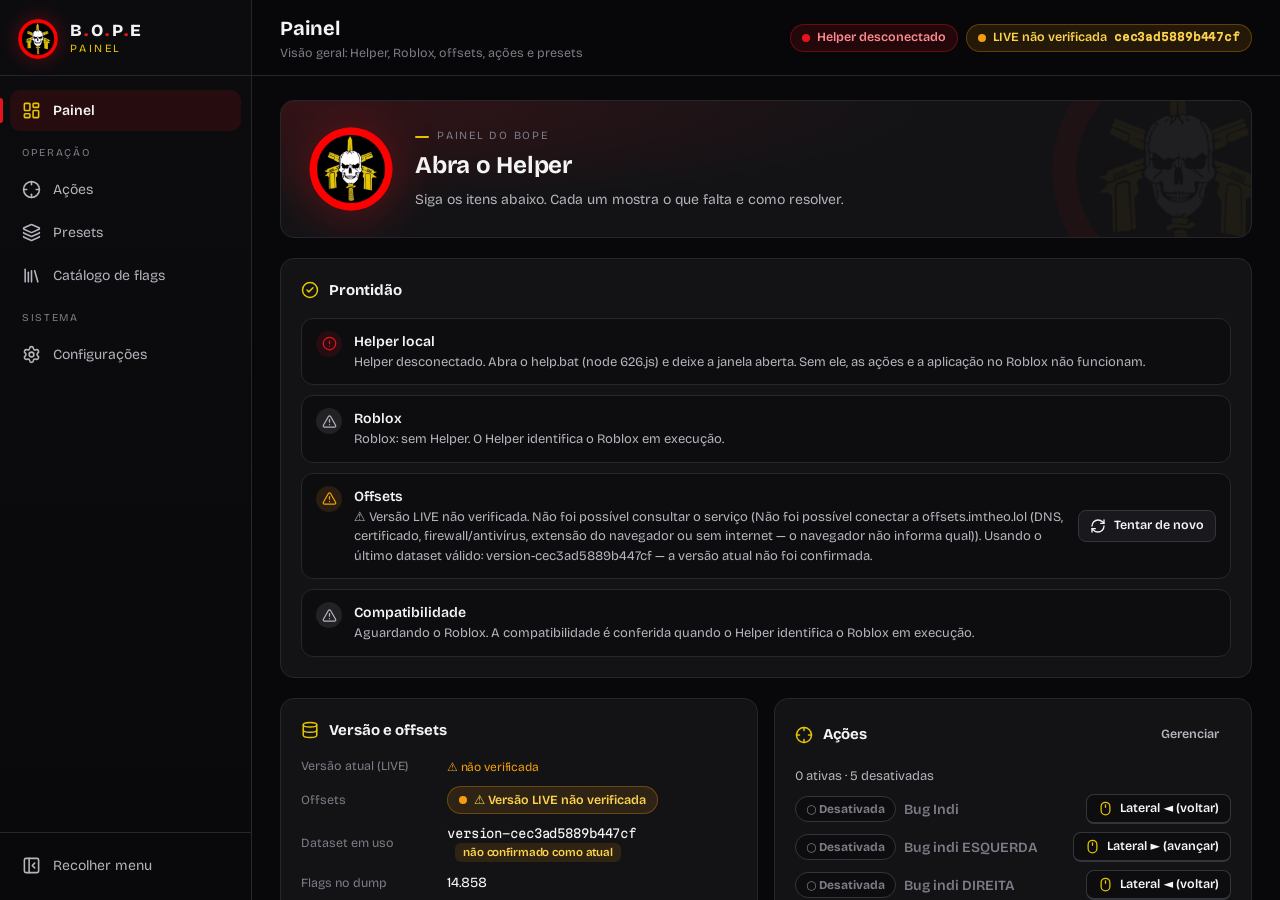
==== index.html @ 5c605b6e "Add files via upload" ====
<!doctype html>
<html lang="pt-BR">
  <head>
    <meta charset="UTF-8" />
    <meta name="viewport" content="width=device-width, initial-scale=1, viewport-fit=cover" />
    <meta name="color-scheme" content="dark" />
    <meta name="theme-color" content="#08080a" />
    <meta name="description" content="Painel do BOPE — ações, presets de flags e offsets sempre na versão atual do Roblox." />
    <meta property="og:type" content="website" />
    <meta property="og:title" content="Painel do BOPE" />
    <meta property="og:description" content="Ações, presets de flags e offsets sempre atualizados." />
    <meta property="og:image" content="./bope-256.png" />
    <link rel="icon" type="image/png" sizes="32x32" href="./bope-32.png" />
    <link rel="icon" type="image/png" sizes="64x64" href="./bope-64.png" />
    <link rel="apple-touch-icon" href="./bope-180.png" />
    <title>Painel do BOPE</title>
    <style>html,body{background:#08080a;margin:0}</style>
    <script type="module" crossorigin src="./assets/index-i91mgo12.js"></script>
    <link rel="stylesheet" crossorigin href="./assets/index-D8W3DH9n.css">
  </head>
  <body>
    <div id="root"></div>
    <noscript>O Painel do BOPE precisa de JavaScript ativado.</noscript>
  </body>
</html>
---- assets/index-D8W3DH9n.css ----
@font-face{font-family:Bricolage;src:url(./bricolage-latin-DLoelf7F.woff2) format("woff2");font-weight:200 800;font-display:swap;unicode-range:U+0000-00FF,U+0131,U+0152-0153,U+02BB-02BC,U+02C6,U+02DA,U+02DC,U+2000-206F,U+2074,U+20AC,U+2122,U+2191,U+2193,U+2212,U+2215,U+FEFF,U+FFFD}@font-face{font-family:Bricolage;src:url(./bricolage-latin-ext-CcLUaPy7.woff2) format("woff2");font-weight:200 800;font-display:swap;unicode-range:U+0100-02AF,U+0304,U+0308,U+0329,U+1E00-1E9F,U+1EF2-1EFF,U+2020,U+20A0-20AB,U+20AD-20C0,U+2113,U+2C60-2C7F,U+A720-A7FF}@font-face{font-family:Martian Mono;src:url(./martian-400-DZsjfPjH.woff2) format("woff2");font-weight:400;font-display:swap}@font-face{font-family:Martian Mono;src:url(./martian-500-BWC8e-kx.woff2) format("woff2");font-weight:500;font-display:swap}:root{color-scheme:dark;--bg: #08080a;--bg-2: #0d0d10;--surface: #131316;--surface-2: #19191d;--surface-3: #212126;--border: #26262c;--border-strong: #34343b;--text: #f4f4f5;--text-2: #b4b4bc;--text-3: #7c7c86;--red: #e5141b;--red-hover: #f42a30;--red-soft: rgba(229, 20, 27, .12);--red-line: rgba(229, 20, 27, .38);--gold: #e5c400;--gold-soft: rgba(229, 196, 0, .12);--green: #22c55e;--green-soft: rgba(34, 197, 94, .12);--amber: #f59e0b;--amber-soft: rgba(245, 158, 11, .12);--blue: #60a5fa;--radius: 14px;--radius-sm: 9px;--shadow: 0 10px 30px rgba(0, 0, 0, .45);--font: "Bricolage", ui-sans-serif, system-ui, "Segoe UI", Roboto, sans-serif;--mono: "Martian Mono", ui-monospace, "Cascadia Mono", Consolas, monospace;--sidebar: 252px;--sidebar-collapsed: 76px}*{box-sizing:border-box}html,body,#root{height:100%}body{margin:0;background:var(--bg);color:var(--text);font:14px/1.5 var(--font);-webkit-font-smoothing:antialiased;overflow:hidden}button,input,select,textarea{font:inherit;color:inherit}a{color:inherit}:focus-visible{outline:2px solid var(--gold);outline-offset:2px}::selection{background:var(--red-line)}::-webkit-scrollbar{width:10px;height:10px}::-webkit-scrollbar-thumb{background:var(--surface-3);border-radius:10px;border:2px solid var(--bg)}.mono{font-family:var(--mono);font-size:.86em;letter-spacing:-.01em}.muted{color:var(--text-2)}.faint{color:var(--text-3)}.nowrap{white-space:nowrap}.truncate{overflow:hidden;text-overflow:ellipsis;white-space:nowrap;min-width:0}.sr-only{position:absolute;width:1px;height:1px;overflow:hidden;clip:rect(0 0 0 0)}.app{display:grid;grid-template-columns:var(--sidebar) 1fr;height:100%;transition:grid-template-columns .18s ease}.app.collapsed{grid-template-columns:var(--sidebar-collapsed) 1fr}.main{display:flex;flex-direction:column;min-width:0;min-height:0}.content{flex:1;overflow:auto;padding:24px 28px 48px}.page{max-width:1180px;margin:0 auto;display:grid;gap:20px}.sidebar{background:linear-gradient(180deg,#0c0c0f,#09090b);border-right:1px solid var(--border);display:flex;flex-direction:column;min-height:0;overflow:hidden}.brand{display:flex;align-items:center;gap:12px;padding:18px 18px 16px;border-bottom:1px solid var(--border);min-height:76px}.brand-mark{width:40px;height:40px;flex:none;filter:drop-shadow(0 0 10px rgba(229,20,27,.35))}.brand-text{min-width:0;line-height:1.1}.brand-title{font-weight:800;letter-spacing:.14em;font-size:17px}.brand-title span{color:var(--red)}.brand-sub{font-size:11px;letter-spacing:.22em;text-transform:uppercase;color:var(--gold);margin-top:3px}.nav{display:grid;gap:2px;padding:14px 10px;overflow-y:auto}.nav-label{font-size:10.5px;text-transform:uppercase;letter-spacing:.16em;color:var(--text-3);padding:12px 12px 6px}.nav-item{position:relative;display:flex;align-items:center;gap:12px;padding:10px 12px;border-radius:10px;color:var(--text-2);text-decoration:none;border:0;background:none;cursor:pointer;text-align:left;width:100%}.nav-item svg{flex:none;width:19px;height:19px}.nav-item:hover{background:var(--surface-2);color:var(--text)}.nav-item.active{background:var(--red-soft);color:var(--text);font-weight:600}.nav-item.active:before{content:"";position:absolute;left:-10px;top:8px;bottom:8px;width:3px;border-radius:0 3px 3px 0;background:var(--red)}.nav-item.active svg{color:var(--gold)}.nav-badge{margin-left:auto;font-size:11px;font-weight:700;padding:1px 7px;border-radius:99px;background:var(--amber-soft);color:var(--amber)}.sidebar-foot{margin-top:auto;padding:12px 10px 14px;border-top:1px solid var(--border);display:grid;gap:6px}.collapsed .brand{justify-content:center;padding-inline:0}.collapsed .brand-text,.collapsed .nav-label,.collapsed .nav-text,.collapsed .nav-badge,.collapsed .foot-text{display:none}.collapsed .nav-item{justify-content:center;padding-inline:0}.collapsed .nav-item[data-badge]:after{content:"";position:absolute;top:8px;right:16px;width:7px;height:7px;border-radius:50%;background:var(--amber)}.topbar{display:flex;align-items:center;gap:16px;padding:0 28px;min-height:76px;border-bottom:1px solid var(--border);background:#08080adb;-webkit-backdrop-filter:blur(8px);backdrop-filter:blur(8px)}.topbar h1{margin:0;font-size:20px;font-weight:700;letter-spacing:-.01em}.topbar .subtitle{font-size:12.5px;color:var(--text-3);margin-top:1px}.topbar-status{margin-left:auto;display:flex;gap:8px;flex-wrap:wrap;justify-content:flex-end}.card{background:var(--surface);border:1px solid var(--border);border-radius:var(--radius);padding:20px;min-width:0}.card-head{display:flex;align-items:center;gap:12px;margin-bottom:16px;min-width:0}.card-title{font-size:15px;font-weight:700;margin:0;display:flex;align-items:center;gap:10px;min-width:0}.card-title svg{color:var(--gold);flex:none}.card-head .spacer{flex:1}.eyebrow{font-size:11px;text-transform:uppercase;letter-spacing:.16em;color:var(--text-3);display:flex;align-items:center;gap:8px}.eyebrow:before{content:"";width:14px;height:2px;background:var(--gold);border-radius:2px}.grid{display:grid;gap:16px}.grid-2{grid-template-columns:repeat(auto-fit,minmax(min(100%,380px),1fr))}.grid-3{grid-template-columns:repeat(auto-fit,minmax(min(100%,280px),1fr))}.row{display:flex;align-items:center;gap:10px;min-width:0}.row.wrap{flex-wrap:wrap}.col{display:grid;gap:6px;min-width:0}.divider{height:1px;background:var(--border);margin:4px 0}.hero{position:relative;overflow:hidden;display:flex;align-items:center;gap:22px;padding:26px 28px;background:radial-gradient(120% 140% at 0% 0%,#e5141b29,#e5141b00 55%),var(--surface)}.hero-mark{width:84px;height:84px;flex:none;filter:drop-shadow(0 6px 24px rgba(229,20,27,.35))}.hero h2{margin:0;font-size:24px;letter-spacing:-.01em}.hero p{margin:4px 0 0;color:var(--text-2)}.hero-watermark{position:absolute;right:-60px;top:-60px;width:260px;opacity:.05;pointer-events:none}.checklist{display:grid;gap:10px;margin-top:18px}.check{display:flex;gap:12px;align-items:flex-start;padding:12px 14px;border-radius:12px;background:var(--bg-2);border:1px solid var(--border)}.check-icon{width:26px;height:26px;border-radius:50%;display:grid;place-items:center;flex:none}.check-icon svg{width:15px;height:15px}.check.ok .check-icon{background:var(--green-soft);color:var(--green)}.check.warn .check-icon{background:var(--amber-soft);color:var(--amber)}.check.err .check-icon{background:var(--red-soft);color:var(--red)}.check.wait .check-icon{background:var(--surface-3);color:var(--text-2)}.check-title{font-weight:600}.check-text{color:var(--text-2);font-size:13px}.check-action{margin-left:auto;align-self:center}.kv{display:grid;grid-template-columns:minmax(130px,auto) 1fr;gap:10px 16px;align-items:center;margin:0}.kv dt{color:var(--text-3);font-size:12.5px}.kv dd{margin:0;min-width:0}.btn{display:inline-flex;align-items:center;justify-content:center;gap:8px;height:38px;padding:0 15px;border-radius:10px;border:1px solid var(--border-strong);background:var(--surface-2);color:var(--text);font-weight:600;font-size:13.5px;cursor:pointer;white-space:nowrap;transition:background .12s,border-color .12s,color .12s}.btn svg{width:16px;height:16px;flex:none}.btn:hover:not(:disabled){background:var(--surface-3);border-color:#44444c}.btn:disabled{opacity:.45;cursor:not-allowed}.btn-primary{background:var(--red);border-color:var(--red);color:#fff;box-shadow:0 4px 16px #e5141b40}.btn-primary:hover:not(:disabled){background:var(--red-hover);border-color:var(--red-hover)}.btn-ghost{background:transparent;border-color:transparent;color:var(--text-2)}.btn-ghost:hover:not(:disabled){background:var(--surface-2);color:var(--text);border-color:transparent}.btn-danger{color:#ff6b6f;border-color:#e5141b66;background:transparent}.btn-danger:hover:not(:disabled){background:var(--red-soft);border-color:var(--red)}.btn-sm{height:32px;padding:0 11px;font-size:12.5px;border-radius:8px}.btn-icon{width:38px;padding:0}.btn-sm.btn-icon{width:32px}.input,.select,.textarea{width:100%;height:38px;padding:0 12px;border-radius:10px;border:1px solid var(--border-strong);background:var(--bg-2);color:var(--text);outline:none;transition:border-color .12s}.textarea{height:auto;min-height:160px;padding:10px 12px;resize:vertical;font-family:var(--mono);font-size:12px}.input:focus,.select:focus,.textarea:focus{border-color:var(--gold)}.input-icon{position:relative}.input-icon svg{position:absolute;left:12px;top:50%;transform:translateY(-50%);width:16px;color:var(--text-3);pointer-events:none}.input-icon .input{padding-left:38px}.field-label{font-size:12.5px;color:var(--text-2);font-weight:600}.switch{position:relative;width:42px;height:24px;flex:none;border-radius:99px;border:1px solid var(--border-strong);background:var(--surface-3);cursor:pointer;transition:background .15s,border-color .15s;padding:0}.switch:after{content:"";position:absolute;top:2px;left:2px;width:18px;height:18px;border-radius:50%;background:#d4d4d8;transition:transform .15s,background .15s}.switch[aria-checked=true]{background:var(--red);border-color:var(--red)}.switch[aria-checked=true]:after{transform:translate(18px);background:#fff}.switch:disabled{opacity:.45;cursor:not-allowed}.seg{display:inline-flex;padding:3px;border-radius:10px;background:var(--bg-2);border:1px solid var(--border);gap:2px}.seg button{border:0;background:none;padding:5px 11px;border-radius:7px;color:var(--text-2);cursor:pointer;font-size:12.5px;font-weight:600}.seg button[aria-pressed=true]{background:var(--surface-3);color:var(--text)}.chip{justify-self:start;display:inline-flex;align-items:center;gap:7px;height:28px;padding:0 11px;border-radius:99px;font-size:12.5px;font-weight:600;border:1px solid var(--border);background:var(--surface);color:var(--text-2);white-space:nowrap;max-width:100%}.chip .dot{width:8px;height:8px;border-radius:50%;background:var(--text-3);flex:none}.chip.ok{color:#86efac;border-color:#22c55e4d;background:var(--green-soft)}.chip.ok .dot{background:var(--green);box-shadow:0 0 0 3px #22c55e2e}.chip.warn{color:#fcd34d;border-color:#f59e0b4d;background:var(--amber-soft)}.chip.warn .dot{background:var(--amber)}.chip.err{color:#ff8a8d;border-color:var(--red-line);background:var(--red-soft)}.chip.err .dot{background:var(--red)}.chip.busy .dot{background:var(--gold);animation:pulse 1.1s ease-in-out infinite}.chip.gold{color:var(--gold);border-color:#e5c4004d;background:var(--gold-soft)}.chip.gold .dot{background:var(--gold)}button.chip{cursor:pointer}button.chip:hover{border-color:var(--border-strong)}.tag{display:inline-flex;align-items:center;gap:5px;padding:1px 8px;border-radius:6px;font-size:11.5px;font-weight:600;background:var(--surface-3);color:var(--text-2);white-space:nowrap}.tag.red{background:var(--red-soft);color:#ff8a8d}.tag.gold{background:var(--gold-soft);color:var(--gold)}.tag.green{background:var(--green-soft);color:#86efac}.tag.amber{background:var(--amber-soft);color:#fcd34d}.keycap{display:inline-flex;align-items:center;gap:7px;height:30px;padding:0 11px;border-radius:8px;border:1px solid var(--border-strong);border-bottom-width:2px;background:var(--bg-2);font-weight:600;font-size:12.5px;white-space:nowrap}.keycap svg{width:15px;height:15px;color:var(--gold)}.keycap.is-empty{color:var(--text-3);border-style:dashed}button.keycap{cursor:pointer}button.keycap:hover{border-color:var(--gold)}.keycap.capturing{border-color:var(--gold);color:var(--gold);animation:pulse 1.1s ease-in-out infinite}.notice{display:flex;gap:12px;align-items:flex-start;padding:12px 14px;border-radius:12px;border:1px solid var(--border);background:var(--bg-2);font-size:13px;color:var(--text-2)}.notice svg{flex:none;width:18px;height:18px;margin-top:1px}.notice strong{color:var(--text)}.notice.ok{border-color:#22c55e4d;background:var(--green-soft)}.notice.ok svg{color:var(--green)}.notice.warn{border-color:#f59e0b4d;background:var(--amber-soft)}.notice.warn svg{color:var(--amber)}.notice.err{border-color:var(--red-line);background:var(--red-soft)}.notice.err svg{color:var(--red)}.notice .notice-action{margin-left:auto;align-self:center}.empty{display:grid;place-items:center;text-align:center;gap:8px;padding:44px 20px;color:var(--text-2)}.empty svg{width:34px;height:34px;color:var(--text-3)}.empty h3{margin:4px 0 0;color:var(--text);font-size:15px}.empty p{margin:0;max-width:420px;font-size:13px}.list{display:grid;border:1px solid var(--border);border-radius:12px;overflow:hidden}.list-row{display:flex;align-items:center;gap:12px;padding:10px 14px;background:var(--surface);border-top:1px solid var(--border);min-width:0}.list-row:first-child{border-top:0}.list-row:hover{background:#16161a}.list-row.invalid{background:linear-gradient(90deg,rgba(229,20,27,.08),transparent 60%)}.action{display:grid;gap:14px;padding:18px;border-radius:var(--radius);border:1px solid var(--border);background:var(--surface);transition:border-color .15s}.action.on{border-color:var(--red-line);box-shadow:inset 3px 0 0 var(--red)}.action-head{display:flex;align-items:center;gap:12px;min-width:0;flex-wrap:wrap}.action-title{display:grid;gap:0;flex:1 1 140px;min-width:0}.action-name{font-size:15.5px;font-weight:700;overflow-wrap:anywhere}.steps{margin:0;padding:0;list-style:none;display:grid;gap:6px}.steps li{display:flex;gap:10px;font-size:12.5px;color:var(--text-2)}.steps li span:first-child{color:var(--text-3);font-family:var(--mono);font-size:11px;min-width:18px;padding-top:1px}.status-pill{display:inline-flex;align-items:center;height:26px;padding:0 10px;border-radius:99px;font-size:12px;font-weight:700;white-space:nowrap;flex:none;border:1px solid var(--border-strong)}.status-pill.on{background:var(--green-soft);color:#86efac;border-color:#22c55e59}.status-pill.off{background:var(--bg-2);color:var(--text-3)}.macro-row{display:grid;gap:10px;padding:14px 16px;border-radius:var(--radius);border:1px solid var(--border);background:var(--surface);transition:border-color .15s}.macro-row.on{border-color:var(--red-line);box-shadow:inset 3px 0 0 var(--red)}.macro-main{display:flex;align-items:center;gap:12px;flex-wrap:wrap;min-width:0}.macro-name{font-size:15px;overflow-wrap:anywhere}.macro-actions{display:flex;flex-wrap:wrap;gap:6px}.cat-group{border:1px solid var(--border);border-radius:var(--radius);background:var(--surface-2, var(--bg-2));overflow:hidden}.cat-group.has-active{border-color:var(--red-line)}.cat-head{display:flex;align-items:center;justify-content:space-between;gap:10px;flex-wrap:wrap;padding:10px 12px;background:var(--surface-3, var(--bg-2));border-bottom:1px solid var(--border)}.cat-toggle{display:flex;align-items:center;gap:8px;min-width:0;flex:1 1 auto;background:none;border:0;cursor:pointer;color:var(--text);padding:4px;border-radius:8px;text-align:left}.cat-toggle:hover{background:var(--surface)}.cat-name{font-weight:700;font-size:14.5px;overflow-wrap:anywhere}.cat-body{padding:10px 12px 12px}.reorder{flex:none}.icon-btn{display:inline-flex;align-items:center;justify-content:center;width:24px;height:20px;border-radius:6px;border:1px solid var(--border);background:var(--bg-2);color:var(--text-2);cursor:pointer}.icon-btn:hover:not(:disabled){border-color:var(--border-strong);color:var(--text)}.icon-btn:disabled{opacity:.35;cursor:default}.move-select select{height:30px;border-radius:8px;border:1px solid var(--border);background:var(--bg-2);color:var(--text);font-size:12.5px;padding:0 8px;max-width:160px}.form-grid{display:grid;grid-template-columns:repeat(auto-fit,minmax(min(100%,230px),1fr));gap:16px 20px;align-items:start}.num-field .input{max-width:160px;font-family:var(--mono);font-size:12.5px}.step-card{display:grid;gap:12px;padding:12px 14px;border-radius:12px;border:1px solid var(--border);background:var(--bg-2)}.step-card.dragging{opacity:.5;border-style:dashed;border-color:var(--gold)}.step-head{display:flex;align-items:center;gap:8px;min-width:0;flex-wrap:wrap}.drag-handle{cursor:grab;color:var(--text-3);display:flex}.step-num{font-family:var(--mono);font-size:11px;color:var(--gold);min-width:18px}.step-fields{display:grid;grid-template-columns:repeat(auto-fill,minmax(150px,1fr));gap:12px 14px;align-items:end}.rec-live{display:flex;align-items:center;gap:16px;padding:16px;border-radius:12px;border:1px solid var(--red-line);background:var(--red-soft)}.rec-dot{width:16px;height:16px;border-radius:50%;background:var(--red);flex:none;animation:pulse 1s ease-in-out infinite;box-shadow:0 0 0 6px #e5141b33}select.select{-webkit-appearance:auto;-moz-appearance:auto;appearance:auto}.overlay{position:fixed;top:0;right:0;bottom:0;left:0;background:#000000a8;display:grid;place-items:center;padding:20px;z-index:50;animation:fade .12s ease}.modal{width:min(560px,100%);max-height:min(86vh,760px);display:flex;flex-direction:column;background:var(--surface);border:1px solid var(--border-strong);border-radius:16px;box-shadow:var(--shadow);animation:pop .14s ease}.modal.wide{width:min(760px,100%)}.modal-head{display:flex;align-items:center;gap:12px;padding:18px 20px;border-bottom:1px solid var(--border)}.modal-head h2{margin:0;font-size:16px}.modal-body{padding:20px;overflow:auto;display:grid;gap:14px}.modal-foot{display:flex;justify-content:flex-end;gap:10px;padding:14px 20px;border-top:1px solid var(--border);flex-wrap:wrap}.big-number{font-size:34px;font-weight:800;line-height:1;color:var(--text)}.toasts{position:fixed;right:20px;bottom:20px;display:grid;gap:8px;z-index:60;width:min(380px,calc(100vw - 40px))}.toast{display:flex;gap:10px;align-items:flex-start;padding:12px 14px;border-radius:12px;background:var(--surface-2);border:1px solid var(--border-strong);box-shadow:var(--shadow);font-size:13px;animation:pop .16s ease}.toast svg{flex:none;width:18px;height:18px;margin-top:1px}.toast.success svg{color:var(--green)}.toast.error{border-color:var(--red-line)}.toast.error svg{color:var(--red)}.toast.info svg{color:var(--gold)}.toast button{margin-left:auto;background:none;border:0;color:var(--text-3);cursor:pointer;padding:0}.split{display:grid;grid-template-columns:290px 1fr;gap:16px;align-items:start}.preset-list{display:grid;gap:2px}.preset-item{display:flex;align-items:center;gap:10px;padding:9px 10px;border-radius:10px;cursor:pointer;border:1px solid transparent;background:none;width:100%;text-align:left;color:var(--text-2)}.preset-item:hover{background:var(--surface-2);color:var(--text)}.preset-item.active{background:var(--red-soft);border-color:var(--red-line);color:var(--text)}.swatch{width:10px;height:10px;border-radius:3px;flex:none}.flag-value{width:150px;flex:none}.flag-value .input{height:32px;font-family:var(--mono);font-size:12px}.suggest{position:absolute;left:0;right:0;top:calc(100% + 4px);z-index:20;background:var(--surface-2);border:1px solid var(--border-strong);border-radius:12px;box-shadow:var(--shadow);padding:4px;max-height:320px;overflow:auto}.suggest button{display:flex;width:100%;align-items:center;gap:10px;padding:8px 10px;border:0;background:none;border-radius:8px;cursor:pointer;text-align:left}.suggest button:hover,.suggest button[aria-selected=true]{background:var(--surface-3)}.boot{height:100%;display:grid;place-items:center;background:radial-gradient(60% 60% at 50% 40%,rgba(229,20,27,.12),transparent 70%),var(--bg)}.boot-inner{display:grid;justify-items:center;gap:18px;text-align:center}.boot-ring{position:relative;width:132px;height:132px;display:grid;place-items:center}.boot-ring:before{content:"";position:absolute;top:-8px;right:-8px;bottom:-8px;left:-8px;border-radius:50%;border:2px solid transparent;border-top-color:var(--red);border-right-color:var(--gold);animation:spin 1.1s linear infinite}.boot-ring img{width:120px;height:120px}.boot-title{font-weight:800;letter-spacing:.3em;font-size:20px}.boot-sub{color:var(--text-3);font-size:12.5px;letter-spacing:.1em}.spinner{width:16px;height:16px;border-radius:50%;border:2px solid var(--border-strong);border-top-color:var(--gold);animation:spin .8s linear infinite;flex:none}@keyframes spin{to{transform:rotate(360deg)}}@keyframes pulse{50%{opacity:.45}}@keyframes fade{0%{opacity:0}}@keyframes pop{0%{opacity:0;transform:translateY(6px) scale(.98)}}@media (max-width: 1100px){.split{grid-template-columns:1fr}}@media (max-width: 900px){.app,.app.collapsed{grid-template-columns:var(--sidebar-collapsed) 1fr}.app .brand{justify-content:center;padding-inline:0}.app .brand-text,.app .nav-label,.app .nav-text,.app .nav-badge,.app .foot-text,.collapse-toggle{display:none}.app .nav-item{justify-content:center;padding-inline:0}}@media (max-width: 640px){.app,.app.collapsed{grid-template-columns:1fr;grid-template-rows:1fr auto}.sidebar{order:2;flex-direction:row;border-right:0;border-top:1px solid var(--border)}.brand,.sidebar-foot{display:none}.nav{display:flex;padding:6px;gap:2px;width:100%;justify-content:space-around;overflow:visible}.nav-item.active:before{display:none}.content{padding:16px 16px 32px}.topbar{padding:12px 16px;min-height:0;flex-wrap:wrap}.hero{flex-direction:column;text-align:center;padding:22px 18px}.kv{grid-template-columns:1fr;gap:2px 0}.kv dd{margin-bottom:8px}.flag-value{width:110px}}@media (prefers-reduced-motion: reduce){*,*:before,*:after{animation-duration:.01ms!important;transition-duration:.01ms!important}}.spin{animation:spin 1s linear infinite}
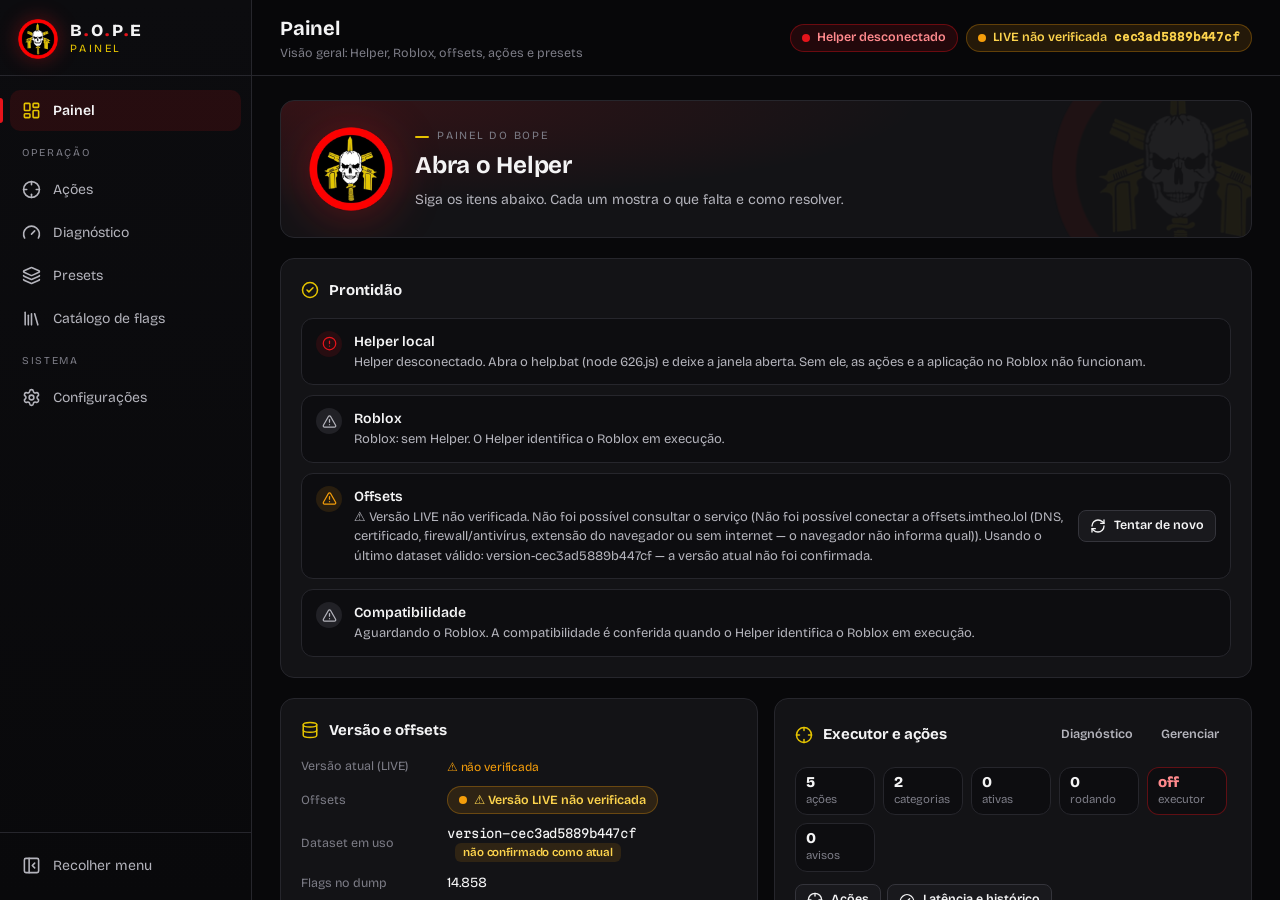
==== commit c6a8e08c: "Add files via upload" ====
--- a/index.html
+++ b/index.html
@@ -15,8 +15,8 @@
     <link rel="apple-touch-icon" href="./bope-180.png" />
     <title>Painel do BOPE</title>
     <style>html,body{background:#08080a;margin:0}</style>
-    <script type="module" crossorigin src="./assets/index-i91mgo12.js"></script>
-    <link rel="stylesheet" crossorigin href="./assets/index-D8W3DH9n.css">
+    <script type="module" crossorigin src="./assets/index-DPYNc3_G.js"></script>
+    <link rel="stylesheet" crossorigin href="./assets/index-Beu9KyBf.css">
   </head>
   <body>
     <div id="root"></div>
--- a/assets/index-Beu9KyBf.css
+++ b/assets/index-Beu9KyBf.css
@@ -0,0 +1 @@
+@font-face{font-family:Bricolage;src:url(./bricolage-latin-DLoelf7F.woff2) format("woff2");font-weight:200 800;font-display:swap;unicode-range:U+0000-00FF,U+0131,U+0152-0153,U+02BB-02BC,U+02C6,U+02DA,U+02DC,U+2000-206F,U+2074,U+20AC,U+2122,U+2191,U+2193,U+2212,U+2215,U+FEFF,U+FFFD}@font-face{font-family:Bricolage;src:url(./bricolage-latin-ext-CcLUaPy7.woff2) format("woff2");font-weight:200 800;font-display:swap;unicode-range:U+0100-02AF,U+0304,U+0308,U+0329,U+1E00-1E9F,U+1EF2-1EFF,U+2020,U+20A0-20AB,U+20AD-20C0,U+2113,U+2C60-2C7F,U+A720-A7FF}@font-face{font-family:Martian Mono;src:url(./martian-400-DZsjfPjH.woff2) format("woff2");font-weight:400;font-display:swap}@font-face{font-family:Martian Mono;src:url(./martian-500-BWC8e-kx.woff2) format("woff2");font-weight:500;font-display:swap}:root{color-scheme:dark;--bg: #08080a;--bg-2: #0d0d10;--surface: #131316;--surface-2: #19191d;--surface-3: #212126;--border: #26262c;--border-strong: #34343b;--text: #f4f4f5;--text-2: #b4b4bc;--text-3: #7c7c86;--red: #e5141b;--red-hover: #f42a30;--red-soft: rgba(229, 20, 27, .12);--red-line: rgba(229, 20, 27, .38);--gold: #e5c400;--gold-soft: rgba(229, 196, 0, .12);--green: #22c55e;--green-soft: rgba(34, 197, 94, .12);--amber: #f59e0b;--amber-soft: rgba(245, 158, 11, .12);--blue: #60a5fa;--radius: 14px;--radius-sm: 9px;--shadow: 0 10px 30px rgba(0, 0, 0, .45);--font: "Bricolage", ui-sans-serif, system-ui, "Segoe UI", Roboto, sans-serif;--mono: "Martian Mono", ui-monospace, "Cascadia Mono", Consolas, monospace;--sidebar: 252px;--sidebar-collapsed: 76px}*{box-sizing:border-box}html,body,#root{height:100%}body{margin:0;background:var(--bg);color:var(--text);font:14px/1.5 var(--font);-webkit-font-smoothing:antialiased;overflow:hidden}button,input,select,textarea{font:inherit;color:inherit}a{color:inherit}:focus-visible{outline:2px solid var(--gold);outline-offset:2px}::selection{background:var(--red-line)}::-webkit-scrollbar{width:10px;height:10px}::-webkit-scrollbar-thumb{background:var(--surface-3);border-radius:10px;border:2px solid var(--bg)}.mono{font-family:var(--mono);font-size:.86em;letter-spacing:-.01em}.muted{color:var(--text-2)}.faint{color:var(--text-3)}.nowrap{white-space:nowrap}.truncate{overflow:hidden;text-overflow:ellipsis;white-space:nowrap;min-width:0}.sr-only{position:absolute;width:1px;height:1px;overflow:hidden;clip:rect(0 0 0 0)}.app{display:grid;grid-template-columns:var(--sidebar) 1fr;height:100%;transition:grid-template-columns .18s ease}.app.collapsed{grid-template-columns:var(--sidebar-collapsed) 1fr}.main{display:flex;flex-direction:column;min-width:0;min-height:0}.content{flex:1;overflow:auto;padding:24px 28px 48px}.page{max-width:1180px;margin:0 auto;display:grid;gap:20px}.sidebar{background:linear-gradient(180deg,#0c0c0f,#09090b);border-right:1px solid var(--border);display:flex;flex-direction:column;min-height:0;overflow:hidden}.brand{display:flex;align-items:center;gap:12px;padding:18px 18px 16px;border-bottom:1px solid var(--border);min-height:76px}.brand-mark{width:40px;height:40px;flex:none;filter:drop-shadow(0 0 10px rgba(229,20,27,.35))}.brand-text{min-width:0;line-height:1.1}.brand-title{font-weight:800;letter-spacing:.14em;font-size:17px}.brand-title span{color:var(--red)}.brand-sub{font-size:11px;letter-spacing:.22em;text-transform:uppercase;color:var(--gold);margin-top:3px}.nav{display:grid;gap:2px;padding:14px 10px;overflow-y:auto}.nav-label{font-size:10.5px;text-transform:uppercase;letter-spacing:.16em;color:var(--text-3);padding:12px 12px 6px}.nav-item{position:relative;display:flex;align-items:center;gap:12px;padding:10px 12px;border-radius:10px;color:var(--text-2);text-decoration:none;border:0;background:none;cursor:pointer;text-align:left;width:100%}.nav-item svg{flex:none;width:19px;height:19px}.nav-item:hover{background:var(--surface-2);color:var(--text)}.nav-item.active{background:var(--red-soft);color:var(--text);font-weight:600}.nav-item.active:before{content:"";position:absolute;left:-10px;top:8px;bottom:8px;width:3px;border-radius:0 3px 3px 0;background:var(--red)}.nav-item.active svg{color:var(--gold)}.nav-badge{margin-left:auto;font-size:11px;font-weight:700;padding:1px 7px;border-radius:99px;background:var(--amber-soft);color:var(--amber)}.sidebar-foot{margin-top:auto;padding:12px 10px 14px;border-top:1px solid var(--border);display:grid;gap:6px}.collapsed .brand{justify-content:center;padding-inline:0}.collapsed .brand-text,.collapsed .nav-label,.collapsed .nav-text,.collapsed .nav-badge,.collapsed .foot-text{display:none}.collapsed .nav-item{justify-content:center;padding-inline:0}.collapsed .nav-item[data-badge]:after{content:"";position:absolute;top:8px;right:16px;width:7px;height:7px;border-radius:50%;background:var(--amber)}.topbar{display:flex;align-items:center;gap:16px;padding:0 28px;min-height:76px;border-bottom:1px solid var(--border);background:#08080adb;-webkit-backdrop-filter:blur(8px);backdrop-filter:blur(8px)}.topbar h1{margin:0;font-size:20px;font-weight:700;letter-spacing:-.01em}.topbar .subtitle{font-size:12.5px;color:var(--text-3);margin-top:1px}.topbar-status{margin-left:auto;display:flex;gap:8px;flex-wrap:wrap;justify-content:flex-end}.card{background:var(--surface);border:1px solid var(--border);border-radius:var(--radius);padding:20px;min-width:0}.card-head{display:flex;align-items:center;gap:12px;margin-bottom:16px;min-width:0}.card-title{font-size:15px;font-weight:700;margin:0;display:flex;align-items:center;gap:10px;min-width:0}.card-title svg{color:var(--gold);flex:none}.card-head .spacer{flex:1}.eyebrow{font-size:11px;text-transform:uppercase;letter-spacing:.16em;color:var(--text-3);display:flex;align-items:center;gap:8px}.eyebrow:before{content:"";width:14px;height:2px;background:var(--gold);border-radius:2px}.grid{display:grid;gap:16px}.grid-2{grid-template-columns:repeat(auto-fit,minmax(min(100%,380px),1fr))}.grid-3{grid-template-columns:repeat(auto-fit,minmax(min(100%,280px),1fr))}.row{display:flex;align-items:center;gap:10px;min-width:0}.row.wrap{flex-wrap:wrap}.col{display:grid;gap:6px;min-width:0}.divider{height:1px;background:var(--border);margin:4px 0}.hero{position:relative;overflow:hidden;display:flex;align-items:center;gap:22px;padding:26px 28px;background:radial-gradient(120% 140% at 0% 0%,#e5141b29,#e5141b00 55%),var(--surface)}.hero-mark{width:84px;height:84px;flex:none;filter:drop-shadow(0 6px 24px rgba(229,20,27,.35))}.hero h2{margin:0;font-size:24px;letter-spacing:-.01em}.hero p{margin:4px 0 0;color:var(--text-2)}.hero-watermark{position:absolute;right:-60px;top:-60px;width:260px;opacity:.05;pointer-events:none}.checklist{display:grid;gap:10px;margin-top:18px}.check{display:flex;gap:12px;align-items:flex-start;padding:12px 14px;border-radius:12px;background:var(--bg-2);border:1px solid var(--border)}.check-icon{width:26px;height:26px;border-radius:50%;display:grid;place-items:center;flex:none}.check-icon svg{width:15px;height:15px}.check.ok .check-icon{background:var(--green-soft);color:var(--green)}.check.warn .check-icon{background:var(--amber-soft);color:var(--amber)}.check.err .check-icon{background:var(--red-soft);color:var(--red)}.check.wait .check-icon{background:var(--surface-3);color:var(--text-2)}.check-title{font-weight:600}.check-text{color:var(--text-2);font-size:13px}.check-action{margin-left:auto;align-self:center}.kv{display:grid;grid-template-columns:minmax(130px,auto) 1fr;gap:10px 16px;align-items:center;margin:0}.kv dt{color:var(--text-3);font-size:12.5px}.kv dd{margin:0;min-width:0}.btn{display:inline-flex;align-items:center;justify-content:center;gap:8px;height:38px;padding:0 15px;border-radius:10px;border:1px solid var(--border-strong);background:var(--surface-2);color:var(--text);font-weight:600;font-size:13.5px;cursor:pointer;white-space:nowrap;transition:background .12s,border-color .12s,color .12s}.btn svg{width:16px;height:16px;flex:none}.btn:hover:not(:disabled){background:var(--surface-3);border-color:#44444c}.btn:disabled{opacity:.45;cursor:not-allowed}.btn-primary{background:var(--red);border-color:var(--red);color:#fff;box-shadow:0 4px 16px #e5141b40}.btn-primary:hover:not(:disabled){background:var(--red-hover);border-color:var(--red-hover)}.btn-ghost{background:transparent;border-color:transparent;color:var(--text-2)}.btn-ghost:hover:not(:disabled){background:var(--surface-2);color:var(--text);border-color:transparent}.btn-danger{color:#ff6b6f;border-color:#e5141b66;background:transparent}.btn-danger:hover:not(:disabled){background:var(--red-soft);border-color:var(--red)}.btn-sm{height:32px;padding:0 11px;font-size:12.5px;border-radius:8px}.btn-icon{width:38px;padding:0}.btn-sm.btn-icon{width:32px}.input,.select,.textarea{width:100%;height:38px;padding:0 12px;border-radius:10px;border:1px solid var(--border-strong);background:var(--bg-2);color:var(--text);outline:none;transition:border-color .12s}.textarea{height:auto;min-height:160px;padding:10px 12px;resize:vertical;font-family:var(--mono);font-size:12px}.input:focus,.select:focus,.textarea:focus{border-color:var(--gold)}.input-icon{position:relative}.input-icon svg{position:absolute;left:12px;top:50%;transform:translateY(-50%);width:16px;color:var(--text-3);pointer-events:none}.input-icon .input{padding-left:38px}.field-label{font-size:12.5px;color:var(--text-2);font-weight:600}.switch{position:relative;width:42px;height:24px;flex:none;border-radius:99px;border:1px solid var(--border-strong);background:var(--surface-3);cursor:pointer;transition:background .15s,border-color .15s;padding:0}.switch:after{content:"";position:absolute;top:2px;left:2px;width:18px;height:18px;border-radius:50%;background:#d4d4d8;transition:transform .15s,background .15s}.switch[aria-checked=true]{background:var(--red);border-color:var(--red)}.switch[aria-checked=true]:after{transform:translate(18px);background:#fff}.switch:disabled{opacity:.45;cursor:not-allowed}.seg{display:inline-flex;padding:3px;border-radius:10px;background:var(--bg-2);border:1px solid var(--border);gap:2px}.seg button{border:0;background:none;padding:5px 11px;border-radius:7px;color:var(--text-2);cursor:pointer;font-size:12.5px;font-weight:600}.seg button[aria-pressed=true]{background:var(--surface-3);color:var(--text)}.chip{justify-self:start;display:inline-flex;align-items:center;gap:7px;height:28px;padding:0 11px;border-radius:99px;font-size:12.5px;font-weight:600;border:1px solid var(--border);background:var(--surface);color:var(--text-2);white-space:nowrap;max-width:100%}.chip .dot{width:8px;height:8px;border-radius:50%;background:var(--text-3);flex:none}.chip.ok{color:#86efac;border-color:#22c55e4d;background:var(--green-soft)}.chip.ok .dot{background:var(--green);box-shadow:0 0 0 3px #22c55e2e}.chip.warn{color:#fcd34d;border-color:#f59e0b4d;background:var(--amber-soft)}.chip.warn .dot{background:var(--amber)}.chip.err{color:#ff8a8d;border-color:var(--red-line);background:var(--red-soft)}.chip.err .dot{background:var(--red)}.chip.busy .dot{background:var(--gold);animation:pulse 1.1s ease-in-out infinite}.chip.gold{color:var(--gold);border-color:#e5c4004d;background:var(--gold-soft)}.chip.gold .dot{background:var(--gold)}button.chip{cursor:pointer}button.chip:hover{border-color:var(--border-strong)}.tag{display:inline-flex;align-items:center;gap:5px;padding:1px 8px;border-radius:6px;font-size:11.5px;font-weight:600;background:var(--surface-3);color:var(--text-2);white-space:nowrap}.tag.red{background:var(--red-soft);color:#ff8a8d}.tag.gold{background:var(--gold-soft);color:var(--gold)}.tag.green{background:var(--green-soft);color:#86efac}.tag.amber{background:var(--amber-soft);color:#fcd34d}.keycap{display:inline-flex;align-items:center;gap:7px;height:30px;padding:0 11px;border-radius:8px;border:1px solid var(--border-strong);border-bottom-width:2px;background:var(--bg-2);font-weight:600;font-size:12.5px;white-space:nowrap}.keycap svg{width:15px;height:15px;color:var(--gold)}.keycap.is-empty{color:var(--text-3);border-style:dashed}button.keycap{cursor:pointer}button.keycap:hover{border-color:var(--gold)}.keycap.capturing{border-color:var(--gold);color:var(--gold);animation:pulse 1.1s ease-in-out infinite}.notice{display:flex;gap:12px;align-items:flex-start;padding:12px 14px;border-radius:12px;border:1px solid var(--border);background:var(--bg-2);font-size:13px;color:var(--text-2)}.notice svg{flex:none;width:18px;height:18px;margin-top:1px}.notice strong{color:var(--text)}.notice.ok{border-color:#22c55e4d;background:var(--green-soft)}.notice.ok svg{color:var(--green)}.notice.warn{border-color:#f59e0b4d;background:var(--amber-soft)}.notice.warn svg{color:var(--amber)}.notice.err{border-color:var(--red-line);background:var(--red-soft)}.notice.err svg{color:var(--red)}.notice .notice-action{margin-left:auto;align-self:center}.empty{display:grid;place-items:center;text-align:center;gap:8px;padding:44px 20px;color:var(--text-2)}.empty svg{width:34px;height:34px;color:var(--text-3)}.empty h3{margin:4px 0 0;color:var(--text);font-size:15px}.empty p{margin:0;max-width:420px;font-size:13px}.list{display:grid;border:1px solid var(--border);border-radius:12px;overflow:hidden}.list-row{display:flex;align-items:center;gap:12px;padding:10px 14px;background:var(--surface);border-top:1px solid var(--border);min-width:0}.list-row:first-child{border-top:0}.list-row:hover{background:#16161a}.list-row.invalid{background:linear-gradient(90deg,rgba(229,20,27,.08),transparent 60%)}.action{display:grid;gap:14px;padding:18px;border-radius:var(--radius);border:1px solid var(--border);background:var(--surface);transition:border-color .15s}.action.on{border-color:var(--red-line);box-shadow:inset 3px 0 0 var(--red)}.action-head{display:flex;align-items:center;gap:12px;min-width:0;flex-wrap:wrap}.action-title{display:grid;gap:0;flex:1 1 140px;min-width:0}.action-name{font-size:15.5px;font-weight:700;overflow-wrap:anywhere}.steps{margin:0;padding:0;list-style:none;display:grid;gap:6px}.steps li{display:flex;gap:10px;font-size:12.5px;color:var(--text-2)}.steps li span:first-child{color:var(--text-3);font-family:var(--mono);font-size:11px;min-width:18px;padding-top:1px}.status-pill{display:inline-flex;align-items:center;height:26px;padding:0 10px;border-radius:99px;font-size:12px;font-weight:700;white-space:nowrap;flex:none;border:1px solid var(--border-strong)}.status-pill.on{background:var(--green-soft);color:#86efac;border-color:#22c55e59}.status-pill.off{background:var(--bg-2);color:var(--text-3)}.macro-row{display:grid;gap:10px;padding:14px 16px;border-radius:var(--radius);border:1px solid var(--border);background:var(--surface);transition:border-color .15s}.macro-row.on{border-color:var(--red-line);box-shadow:inset 3px 0 0 var(--red)}.macro-main{display:flex;align-items:center;gap:12px;flex-wrap:wrap;min-width:0}.macro-name{font-size:15px;overflow-wrap:anywhere}.macro-actions{display:flex;flex-wrap:wrap;gap:6px}.cat-group{border:1px solid var(--border);border-radius:var(--radius);background:var(--surface-2, var(--bg-2));overflow:hidden}.cat-group.has-active{border-color:var(--red-line)}.cat-head{display:flex;align-items:center;justify-content:space-between;gap:10px;flex-wrap:wrap;padding:10px 12px;background:var(--surface-3, var(--bg-2));border-bottom:1px solid var(--border)}.cat-toggle{display:flex;align-items:center;gap:8px;min-width:0;flex:1 1 auto;background:none;border:0;cursor:pointer;color:var(--text);padding:4px;border-radius:8px;text-align:left}.cat-toggle:hover{background:var(--surface)}.cat-name{font-weight:700;font-size:14.5px;overflow-wrap:anywhere}.cat-body{padding:10px 12px 12px}.reorder{flex:none}.icon-btn{display:inline-flex;align-items:center;justify-content:center;width:24px;height:20px;border-radius:6px;border:1px solid var(--border);background:var(--bg-2);color:var(--text-2);cursor:pointer}.icon-btn:hover:not(:disabled){border-color:var(--border-strong);color:var(--text)}.icon-btn:disabled{opacity:.35;cursor:default}.move-select select{height:30px;border-radius:8px;border:1px solid var(--border);background:var(--bg-2);color:var(--text);font-size:12.5px;padding:0 8px;max-width:160px}.form-grid{display:grid;grid-template-columns:repeat(auto-fit,minmax(min(100%,230px),1fr));gap:16px 20px;align-items:start}.num-field .input{max-width:160px;font-family:var(--mono);font-size:12.5px}.step-card{display:grid;gap:12px;padding:12px 14px;border-radius:12px;border:1px solid var(--border);background:var(--bg-2)}.step-card.dragging{opacity:.5;border-style:dashed;border-color:var(--gold)}.step-head{display:flex;align-items:center;gap:8px;min-width:0;flex-wrap:wrap}.drag-handle{cursor:grab;color:var(--text-3);display:flex}.step-num{font-family:var(--mono);font-size:11px;color:var(--gold);min-width:18px}.step-fields{display:grid;grid-template-columns:repeat(auto-fill,minmax(150px,1fr));gap:12px 14px;align-items:end}.rec-live{display:flex;align-items:center;gap:16px;padding:16px;border-radius:12px;border:1px solid var(--red-line);background:var(--red-soft)}.rec-dot{width:16px;height:16px;border-radius:50%;background:var(--red);flex:none;animation:pulse 1s ease-in-out infinite;box-shadow:0 0 0 6px #e5141b33}select.select{-webkit-appearance:auto;-moz-appearance:auto;appearance:auto}.stat-tiles{display:flex;flex-wrap:wrap;gap:8px}.stat{display:grid;gap:0;min-width:92px;padding:8px 12px;border-radius:12px;border:1px solid var(--border);background:var(--bg-2);text-align:left;color:var(--text);font:inherit}button.stat{cursor:pointer}button.stat:hover{border-color:var(--border-strong)}.stat strong{font-size:20px;line-height:1.15;font-weight:800;letter-spacing:-.01em}.stat span{font-size:11.5px;color:var(--text-3)}.stat-tiles.small .stat{min-width:80px;padding:6px 10px}.stat-tiles.small .stat strong{font-size:15px}.stat.ok{border-color:#22c55e4d}.stat.ok strong{color:#86efac}.stat.warn{border-color:#f59e0b59}.stat.warn strong{color:#fcd34d}.stat.bad{border-color:var(--red-line)}.stat.bad strong{color:#ff8a8d}.stat.live{border-color:#e5c40073;background:var(--gold-soft)}.stat.live strong{color:var(--gold)}.toolbar{display:flex;flex-wrap:wrap;gap:10px;align-items:center}.toolbar .select{width:auto;min-width:150px}.toolbar-search{flex:1 1 260px;min-width:200px}.chk{gap:6px;cursor:pointer;font-size:13px}input[type=checkbox],input[type=radio]{accent-color:var(--red);width:16px;height:16px;flex:none;cursor:pointer}.batch-bar{position:sticky;top:-24px;z-index:5;display:flex;flex-wrap:wrap;gap:8px;align-items:center;padding:10px 14px;border-radius:12px;border:1px solid rgba(229,196,0,.4);background:var(--surface);box-shadow:var(--shadow)}.batch-bar strong{display:inline-flex;align-items:center;gap:6px;margin-right:6px;color:var(--gold)}.batch-bar .select{width:auto;height:32px;font-size:12.5px}.macro-row.selected{border-color:#e5c4008c;background:linear-gradient(90deg,var(--gold-soft),transparent 50%),var(--surface)}.macro-row.running{box-shadow:inset 3px 0 0 var(--gold),0 0 0 1px #e5c40059}.macro-row.drop-before{box-shadow:inset 0 3px 0 var(--gold)}.cat-group.drop-zone{outline:1px dashed var(--border-strong);outline-offset:2px}.live-badge{display:inline-flex;align-items:center;gap:4px;padding:1px 8px;border-radius:99px;font-size:11.5px;font-weight:700;background:var(--gold-soft);color:var(--gold);animation:pulse 1.2s ease-in-out infinite;white-space:nowrap}.issue-list{list-style:none;margin:0;padding:0;display:grid;gap:6px}.issue-list li{display:flex;gap:10px;align-items:flex-start;padding:10px 12px;border-radius:10px;background:var(--bg-2);border:1px solid var(--border);font-size:13px}.issue-list li>svg{flex:none;margin-top:2px;color:var(--amber)}.issue-list li.erro{border-color:var(--red-line)}.issue-list li.erro>svg{color:var(--red)}.issue-list li .btn{margin-left:auto}.editor-head{position:sticky;top:-24px;z-index:6;display:flex;flex-wrap:wrap;gap:10px;justify-content:space-between;align-items:center;padding:10px 0;background:linear-gradient(var(--bg) 80%,transparent)}.section-nav{display:flex;flex-wrap:wrap;gap:4px;align-items:center;padding:6px;border-radius:12px;border:1px solid var(--border);background:var(--bg-2)}.section-nav a{padding:5px 10px;border-radius:8px;font-size:12.5px;font-weight:600;color:var(--text-2);text-decoration:none}.section-nav a:hover{background:var(--surface-3);color:var(--text)}.editor-section{scroll-margin-top:70px}.step-card.off{opacity:.55;border-style:dashed}.direct-panel{display:grid;gap:10px;padding:14px;border-radius:12px;border:1px solid var(--border);background:var(--bg-2)}.direct-panel.on{border-color:#e5c40073;background:linear-gradient(135deg,var(--gold-soft),transparent 60%),var(--bg-2)}.direct-panel svg{color:var(--gold)}.batch-grid{display:grid;grid-template-columns:repeat(auto-fill,minmax(220px,1fr));gap:10px}.batch-field{display:grid;gap:6px;padding:10px;border-radius:10px;border:1px solid var(--border);background:var(--bg-2);cursor:pointer}.batch-field.on{border-color:#e5c40080}.table-wrap{overflow-x:auto;border:1px solid var(--border);border-radius:12px}.table{width:100%;border-collapse:collapse;font-size:12.5px}.table th{text-align:left;font-weight:600;color:var(--text-3);padding:8px 10px;background:var(--bg-2);white-space:nowrap;border-bottom:1px solid var(--border)}.table td{padding:7px 10px;border-top:1px solid var(--border);white-space:nowrap}.table tr:hover td{background:#16161a}.table tr.sel td{background:var(--gold-soft)}.warn-text{color:#fcd34d}.err-text{color:#ff8a8d}.chart{margin:0 0 14px;display:grid;gap:6px}.chart svg{width:100%;max-width:760px;height:auto;display:block}.chart .grid-line{stroke:var(--border);stroke-width:1}.chart .axis,.chart .value{fill:var(--text-3);font-size:10px;font-family:var(--mono)}.chart .label{fill:var(--text-2);font-size:11px}.chart .range{fill:var(--red-soft);stroke:var(--red-line)}.chart .avg{fill:var(--gold)}.chart .spark{fill:none;stroke:var(--gold);stroke-width:2;vector-effect:non-scaling-stroke}.chart figcaption{font-size:11.5px}.overlay{position:fixed;top:0;right:0;bottom:0;left:0;background:#000000a8;display:grid;place-items:center;padding:20px;z-index:50;animation:fade .12s ease}.modal{width:min(560px,100%);max-height:min(86vh,760px);display:flex;flex-direction:column;background:var(--surface);border:1px solid var(--border-strong);border-radius:16px;box-shadow:var(--shadow);animation:pop .14s ease}.modal.wide{width:min(760px,100%)}.modal-head{display:flex;align-items:center;gap:12px;padding:18px 20px;border-bottom:1px solid var(--border)}.modal-head h2{margin:0;font-size:16px}.modal-body{padding:20px;overflow:auto;display:grid;gap:14px}.modal-foot{display:flex;justify-content:flex-end;gap:10px;padding:14px 20px;border-top:1px solid var(--border);flex-wrap:wrap}.big-number{font-size:34px;font-weight:800;line-height:1;color:var(--text)}.toasts{position:fixed;right:20px;bottom:20px;display:grid;gap:8px;z-index:60;width:min(380px,calc(100vw - 40px))}.toast{display:flex;gap:10px;align-items:flex-start;padding:12px 14px;border-radius:12px;background:var(--surface-2);border:1px solid var(--border-strong);box-shadow:var(--shadow);font-size:13px;animation:pop .16s ease}.toast svg{flex:none;width:18px;height:18px;margin-top:1px}.toast.success svg{color:var(--green)}.toast.error{border-color:var(--red-line)}.toast.error svg{color:var(--red)}.toast.info svg{color:var(--gold)}.toast button{margin-left:auto;background:none;border:0;color:var(--text-3);cursor:pointer;padding:0}.split{display:grid;grid-template-columns:290px 1fr;gap:16px;align-items:start}.preset-list{display:grid;gap:2px}.preset-item{display:flex;align-items:center;gap:10px;padding:9px 10px;border-radius:10px;cursor:pointer;border:1px solid transparent;background:none;width:100%;text-align:left;color:var(--text-2)}.preset-item:hover{background:var(--surface-2);color:var(--text)}.preset-item.active{background:var(--red-soft);border-color:var(--red-line);color:var(--text)}.swatch{width:10px;height:10px;border-radius:3px;flex:none}.flag-value{width:150px;flex:none}.flag-value .input{height:32px;font-family:var(--mono);font-size:12px}.suggest{position:absolute;left:0;right:0;top:calc(100% + 4px);z-index:20;background:var(--surface-2);border:1px solid var(--border-strong);border-radius:12px;box-shadow:var(--shadow);padding:4px;max-height:320px;overflow:auto}.suggest button{display:flex;width:100%;align-items:center;gap:10px;padding:8px 10px;border:0;background:none;border-radius:8px;cursor:pointer;text-align:left}.suggest button:hover,.suggest button[aria-selected=true]{background:var(--surface-3)}.boot{height:100%;display:grid;place-items:center;background:radial-gradient(60% 60% at 50% 40%,rgba(229,20,27,.12),transparent 70%),var(--bg)}.boot-inner{display:grid;justify-items:center;gap:18px;text-align:center}.boot-ring{position:relative;width:132px;height:132px;display:grid;place-items:center}.boot-ring:before{content:"";position:absolute;top:-8px;right:-8px;bottom:-8px;left:-8px;border-radius:50%;border:2px solid transparent;border-top-color:var(--red);border-right-color:var(--gold);animation:spin 1.1s linear infinite}.boot-ring img{width:120px;height:120px}.boot-title{font-weight:800;letter-spacing:.3em;font-size:20px}.boot-sub{color:var(--text-3);font-size:12.5px;letter-spacing:.1em}.spinner{width:16px;height:16px;border-radius:50%;border:2px solid var(--border-strong);border-top-color:var(--gold);animation:spin .8s linear infinite;flex:none}@keyframes spin{to{transform:rotate(360deg)}}@keyframes pulse{50%{opacity:.45}}@keyframes fade{0%{opacity:0}}@keyframes pop{0%{opacity:0;transform:translateY(6px) scale(.98)}}@media (max-width: 1100px){.split{grid-template-columns:1fr}}@media (max-width: 900px){.app,.app.collapsed{grid-template-columns:var(--sidebar-collapsed) 1fr}.app .brand{justify-content:center;padding-inline:0}.app .brand-text,.app .nav-label,.app .nav-text,.app .nav-badge,.app .foot-text,.collapse-toggle{display:none}.app .nav-item{justify-content:center;padding-inline:0}}@media (max-width: 640px){.app,.app.collapsed{grid-template-columns:1fr;grid-template-rows:1fr auto}.sidebar{order:2;flex-direction:row;border-right:0;border-top:1px solid var(--border)}.brand,.sidebar-foot{display:none}.nav{display:flex;padding:6px;gap:2px;width:100%;justify-content:space-around;overflow:visible}.nav-item.active:before{display:none}.content{padding:16px 16px 32px}.topbar{padding:12px 16px;min-height:0;flex-wrap:wrap}.hero{flex-direction:column;text-align:center;padding:22px 18px}.kv{grid-template-columns:1fr;gap:2px 0}.kv dd{margin-bottom:8px}.flag-value{width:110px}.toolbar .select{flex:1 1 140px}.batch-bar,.editor-head{top:-16px}}@media (prefers-reduced-motion: reduce){*,*:before,*:after{animation-duration:.01ms!important;transition-duration:.01ms!important}}.spin{animation:spin 1s linear infinite}
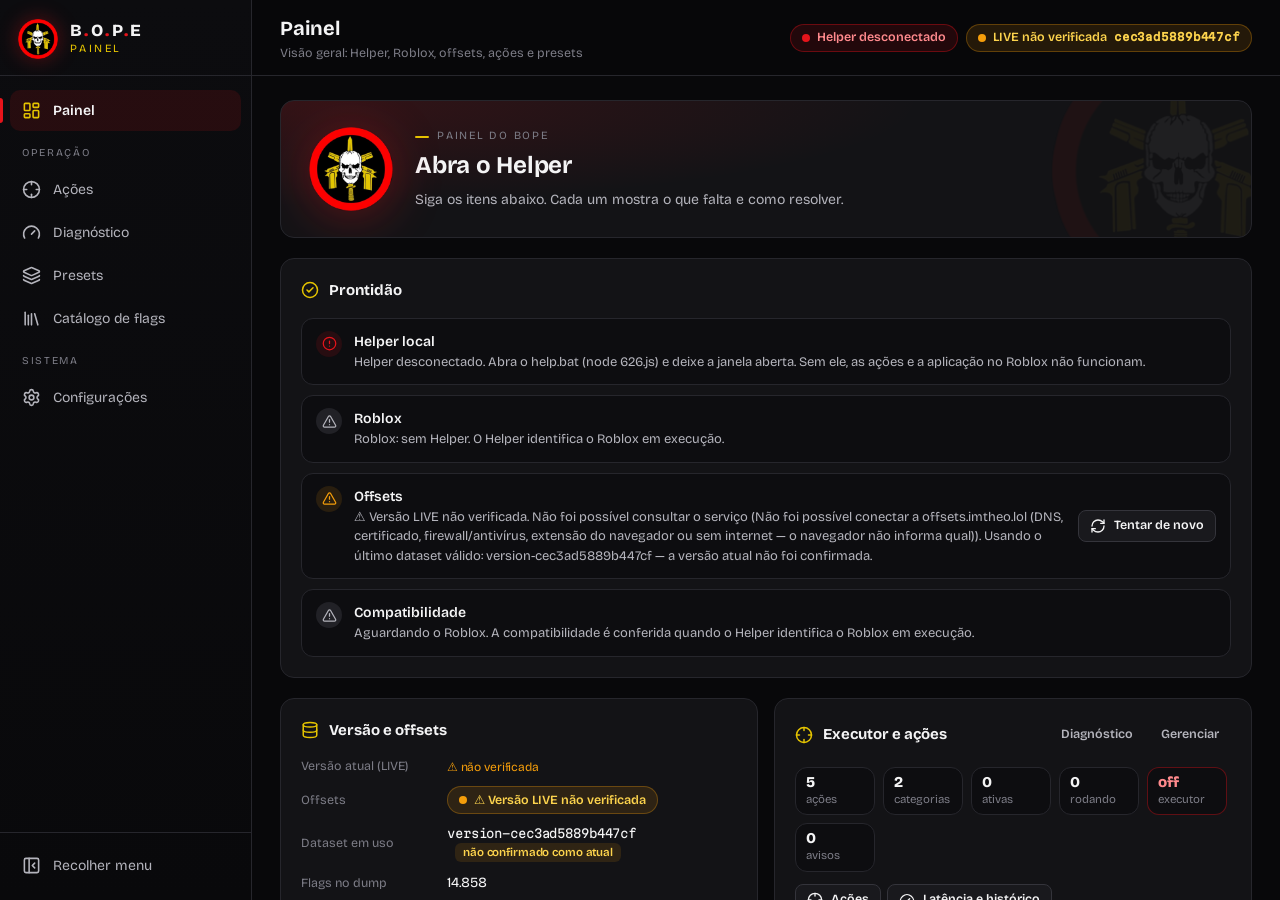
==== commit 96cead51: "Add files via upload" ====
--- a/index.html
+++ b/index.html
@@ -15,7 +15,7 @@
     <link rel="apple-touch-icon" href="./bope-180.png" />
     <title>Painel do BOPE</title>
     <style>html,body{background:#08080a;margin:0}</style>
-    <script type="module" crossorigin src="./assets/index-DPYNc3_G.js"></script>
+    <script type="module" crossorigin src="./assets/index-DfSDtE-l.js"></script>
     <link rel="stylesheet" crossorigin href="./assets/index-Beu9KyBf.css">
   </head>
   <body>
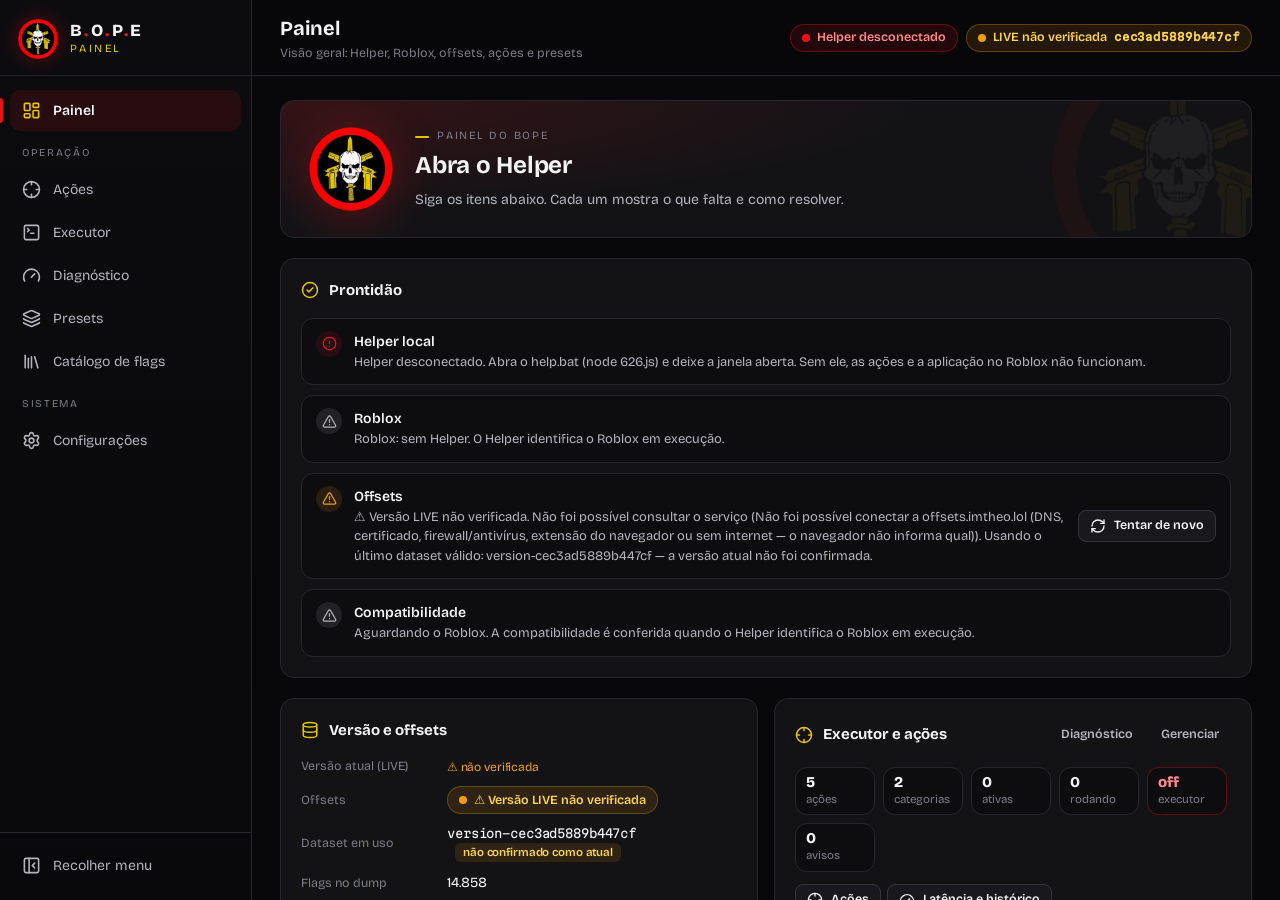
==== commit 261fd46d: "Integra o Executor como aba do painel e alinha o visual ao tema - Nova aba "Executor" na barra later" ====
--- a/index.html
+++ b/index.html
@@ -15,8 +15,8 @@
     <link rel="apple-touch-icon" href="./bope-180.png" />
     <title>Painel do BOPE</title>
     <style>html,body{background:#08080a;margin:0}</style>
-    <script type="module" crossorigin src="./assets/index-DfSDtE-l.js"></script>
-    <link rel="stylesheet" crossorigin href="./assets/index-Beu9KyBf.css">
+    <script type="module" crossorigin src="./assets/index-BopeExec1.js"></script>
+    <link rel="stylesheet" crossorigin href="./assets/index-BopeExec1.css">
   </head>
   <body>
     <div id="root"></div>
--- a/assets/index-BopeExec1.css
+++ b/assets/index-BopeExec1.css
@@ -0,0 +1,2 @@
+@font-face{font-family:Bricolage;src:url(./bricolage-latin-DLoelf7F.woff2) format("woff2");font-weight:200 800;font-display:swap;unicode-range:U+0000-00FF,U+0131,U+0152-0153,U+02BB-02BC,U+02C6,U+02DA,U+02DC,U+2000-206F,U+2074,U+20AC,U+2122,U+2191,U+2193,U+2212,U+2215,U+FEFF,U+FFFD}@font-face{font-family:Bricolage;src:url(./bricolage-latin-ext-CcLUaPy7.woff2) format("woff2");font-weight:200 800;font-display:swap;unicode-range:U+0100-02AF,U+0304,U+0308,U+0329,U+1E00-1E9F,U+1EF2-1EFF,U+2020,U+20A0-20AB,U+20AD-20C0,U+2113,U+2C60-2C7F,U+A720-A7FF}@font-face{font-family:Martian Mono;src:url(./martian-400-DZsjfPjH.woff2) format("woff2");font-weight:400;font-display:swap}@font-face{font-family:Martian Mono;src:url(./martian-500-BWC8e-kx.woff2) format("woff2");font-weight:500;font-display:swap}:root{color-scheme:dark;--bg: #08080a;--bg-2: #0d0d10;--surface: #131316;--surface-2: #19191d;--surface-3: #212126;--border: #26262c;--border-strong: #34343b;--text: #f4f4f5;--text-2: #b4b4bc;--text-3: #7c7c86;--red: #e5141b;--red-hover: #f42a30;--red-soft: rgba(229, 20, 27, .12);--red-line: rgba(229, 20, 27, .38);--gold: #e5c400;--gold-soft: rgba(229, 196, 0, .12);--green: #22c55e;--green-soft: rgba(34, 197, 94, .12);--amber: #f59e0b;--amber-soft: rgba(245, 158, 11, .12);--blue: #60a5fa;--radius: 14px;--radius-sm: 9px;--shadow: 0 10px 30px rgba(0, 0, 0, .45);--font: "Bricolage", ui-sans-serif, system-ui, "Segoe UI", Roboto, sans-serif;--mono: "Martian Mono", ui-monospace, "Cascadia Mono", Consolas, monospace;--sidebar: 252px;--sidebar-collapsed: 76px}*{box-sizing:border-box}html,body,#root{height:100%}body{margin:0;background:var(--bg);color:var(--text);font:14px/1.5 var(--font);-webkit-font-smoothing:antialiased;overflow:hidden}button,input,select,textarea{font:inherit;color:inherit}a{color:inherit}:focus-visible{outline:2px solid var(--gold);outline-offset:2px}::selection{background:var(--red-line)}::-webkit-scrollbar{width:10px;height:10px}::-webkit-scrollbar-thumb{background:var(--surface-3);border-radius:10px;border:2px solid var(--bg)}.mono{font-family:var(--mono);font-size:.86em;letter-spacing:-.01em}.muted{color:var(--text-2)}.faint{color:var(--text-3)}.nowrap{white-space:nowrap}.truncate{overflow:hidden;text-overflow:ellipsis;white-space:nowrap;min-width:0}.sr-only{position:absolute;width:1px;height:1px;overflow:hidden;clip:rect(0 0 0 0)}.app{display:grid;grid-template-columns:var(--sidebar) 1fr;height:100%;transition:grid-template-columns .18s ease}.app.collapsed{grid-template-columns:var(--sidebar-collapsed) 1fr}.main{display:flex;flex-direction:column;min-width:0;min-height:0}.content{flex:1;overflow:auto;padding:24px 28px 48px}.page{max-width:1180px;margin:0 auto;display:grid;gap:20px}.sidebar{background:linear-gradient(180deg,#0c0c0f,#09090b);border-right:1px solid var(--border);display:flex;flex-direction:column;min-height:0;overflow:hidden}.brand{display:flex;align-items:center;gap:12px;padding:18px 18px 16px;border-bottom:1px solid var(--border);min-height:76px}.brand-mark{width:40px;height:40px;flex:none;filter:drop-shadow(0 0 10px rgba(229,20,27,.35))}.brand-text{min-width:0;line-height:1.1}.brand-title{font-weight:800;letter-spacing:.14em;font-size:17px}.brand-title span{color:var(--red)}.brand-sub{font-size:11px;letter-spacing:.22em;text-transform:uppercase;color:var(--gold);margin-top:3px}.nav{display:grid;gap:2px;padding:14px 10px;overflow-y:auto}.nav-label{font-size:10.5px;text-transform:uppercase;letter-spacing:.16em;color:var(--text-3);padding:12px 12px 6px}.nav-item{position:relative;display:flex;align-items:center;gap:12px;padding:10px 12px;border-radius:10px;color:var(--text-2);text-decoration:none;border:0;background:none;cursor:pointer;text-align:left;width:100%}.nav-item svg{flex:none;width:19px;height:19px}.nav-item:hover{background:var(--surface-2);color:var(--text)}.nav-item.active{background:var(--red-soft);color:var(--text);font-weight:600}.nav-item.active:before{content:"";position:absolute;left:-10px;top:8px;bottom:8px;width:3px;border-radius:0 3px 3px 0;background:var(--red)}.nav-item.active svg{color:var(--gold)}.nav-badge{margin-left:auto;font-size:11px;font-weight:700;padding:1px 7px;border-radius:99px;background:var(--amber-soft);color:var(--amber)}.sidebar-foot{margin-top:auto;padding:12px 10px 14px;border-top:1px solid var(--border);display:grid;gap:6px}.collapsed .brand{justify-content:center;padding-inline:0}.collapsed .brand-text,.collapsed .nav-label,.collapsed .nav-text,.collapsed .nav-badge,.collapsed .foot-text{display:none}.collapsed .nav-item{justify-content:center;padding-inline:0}.collapsed .nav-item[data-badge]:after{content:"";position:absolute;top:8px;right:16px;width:7px;height:7px;border-radius:50%;background:var(--amber)}.topbar{display:flex;align-items:center;gap:16px;padding:0 28px;min-height:76px;border-bottom:1px solid var(--border);background:#08080adb;-webkit-backdrop-filter:blur(8px);backdrop-filter:blur(8px)}.topbar h1{margin:0;font-size:20px;font-weight:700;letter-spacing:-.01em}.topbar .subtitle{font-size:12.5px;color:var(--text-3);margin-top:1px}.topbar-status{margin-left:auto;display:flex;gap:8px;flex-wrap:wrap;justify-content:flex-end}.card{background:var(--surface);border:1px solid var(--border);border-radius:var(--radius);padding:20px;min-width:0}.card-head{display:flex;align-items:center;gap:12px;margin-bottom:16px;min-width:0}.card-title{font-size:15px;font-weight:700;margin:0;display:flex;align-items:center;gap:10px;min-width:0}.card-title svg{color:var(--gold);flex:none}.card-head .spacer{flex:1}.eyebrow{font-size:11px;text-transform:uppercase;letter-spacing:.16em;color:var(--text-3);display:flex;align-items:center;gap:8px}.eyebrow:before{content:"";width:14px;height:2px;background:var(--gold);border-radius:2px}.grid{display:grid;gap:16px}.grid-2{grid-template-columns:repeat(auto-fit,minmax(min(100%,380px),1fr))}.grid-3{grid-template-columns:repeat(auto-fit,minmax(min(100%,280px),1fr))}.row{display:flex;align-items:center;gap:10px;min-width:0}.row.wrap{flex-wrap:wrap}.col{display:grid;gap:6px;min-width:0}.divider{height:1px;background:var(--border);margin:4px 0}.hero{position:relative;overflow:hidden;display:flex;align-items:center;gap:22px;padding:26px 28px;background:radial-gradient(120% 140% at 0% 0%,#e5141b29,#e5141b00 55%),var(--surface)}.hero-mark{width:84px;height:84px;flex:none;filter:drop-shadow(0 6px 24px rgba(229,20,27,.35))}.hero h2{margin:0;font-size:24px;letter-spacing:-.01em}.hero p{margin:4px 0 0;color:var(--text-2)}.hero-watermark{position:absolute;right:-60px;top:-60px;width:260px;opacity:.05;pointer-events:none}.checklist{display:grid;gap:10px;margin-top:18px}.check{display:flex;gap:12px;align-items:flex-start;padding:12px 14px;border-radius:12px;background:var(--bg-2);border:1px solid var(--border)}.check-icon{width:26px;height:26px;border-radius:50%;display:grid;place-items:center;flex:none}.check-icon svg{width:15px;height:15px}.check.ok .check-icon{background:var(--green-soft);color:var(--green)}.check.warn .check-icon{background:var(--amber-soft);color:var(--amber)}.check.err .check-icon{background:var(--red-soft);color:var(--red)}.check.wait .check-icon{background:var(--surface-3);color:var(--text-2)}.check-title{font-weight:600}.check-text{color:var(--text-2);font-size:13px}.check-action{margin-left:auto;align-self:center}.kv{display:grid;grid-template-columns:minmax(130px,auto) 1fr;gap:10px 16px;align-items:center;margin:0}.kv dt{color:var(--text-3);font-size:12.5px}.kv dd{margin:0;min-width:0}.btn{display:inline-flex;align-items:center;justify-content:center;gap:8px;height:38px;padding:0 15px;border-radius:10px;border:1px solid var(--border-strong);background:var(--surface-2);color:var(--text);font-weight:600;font-size:13.5px;cursor:pointer;white-space:nowrap;transition:background .12s,border-color .12s,color .12s}.btn svg{width:16px;height:16px;flex:none}.btn:hover:not(:disabled){background:var(--surface-3);border-color:#44444c}.btn:disabled{opacity:.45;cursor:not-allowed}.btn-primary{background:var(--red);border-color:var(--red);color:#fff;box-shadow:0 4px 16px #e5141b40}.btn-primary:hover:not(:disabled){background:var(--red-hover);border-color:var(--red-hover)}.btn-ghost{background:transparent;border-color:transparent;color:var(--text-2)}.btn-ghost:hover:not(:disabled){background:var(--surface-2);color:var(--text);border-color:transparent}.btn-danger{color:#ff6b6f;border-color:#e5141b66;background:transparent}.btn-danger:hover:not(:disabled){background:var(--red-soft);border-color:var(--red)}.btn-sm{height:32px;padding:0 11px;font-size:12.5px;border-radius:8px}.btn-icon{width:38px;padding:0}.btn-sm.btn-icon{width:32px}.input,.select,.textarea{width:100%;height:38px;padding:0 12px;border-radius:10px;border:1px solid var(--border-strong);background:var(--bg-2);color:var(--text);outline:none;transition:border-color .12s}.textarea{height:auto;min-height:160px;padding:10px 12px;resize:vertical;font-family:var(--mono);font-size:12px}.input:focus,.select:focus,.textarea:focus{border-color:var(--gold)}.input-icon{position:relative}.input-icon svg{position:absolute;left:12px;top:50%;transform:translateY(-50%);width:16px;color:var(--text-3);pointer-events:none}.input-icon .input{padding-left:38px}.field-label{font-size:12.5px;color:var(--text-2);font-weight:600}.switch{position:relative;width:42px;height:24px;flex:none;border-radius:99px;border:1px solid var(--border-strong);background:var(--surface-3);cursor:pointer;transition:background .15s,border-color .15s;padding:0}.switch:after{content:"";position:absolute;top:2px;left:2px;width:18px;height:18px;border-radius:50%;background:#d4d4d8;transition:transform .15s,background .15s}.switch[aria-checked=true]{background:var(--red);border-color:var(--red)}.switch[aria-checked=true]:after{transform:translate(18px);background:#fff}.switch:disabled{opacity:.45;cursor:not-allowed}.seg{display:inline-flex;padding:3px;border-radius:10px;background:var(--bg-2);border:1px solid var(--border);gap:2px}.seg button{border:0;background:none;padding:5px 11px;border-radius:7px;color:var(--text-2);cursor:pointer;font-size:12.5px;font-weight:600}.seg button[aria-pressed=true]{background:var(--surface-3);color:var(--text)}.chip{justify-self:start;display:inline-flex;align-items:center;gap:7px;height:28px;padding:0 11px;border-radius:99px;font-size:12.5px;font-weight:600;border:1px solid var(--border);background:var(--surface);color:var(--text-2);white-space:nowrap;max-width:100%}.chip .dot{width:8px;height:8px;border-radius:50%;background:var(--text-3);flex:none}.chip.ok{color:#86efac;border-color:#22c55e4d;background:var(--green-soft)}.chip.ok .dot{background:var(--green);box-shadow:0 0 0 3px #22c55e2e}.chip.warn{color:#fcd34d;border-color:#f59e0b4d;background:var(--amber-soft)}.chip.warn .dot{background:var(--amber)}.chip.err{color:#ff8a8d;border-color:var(--red-line);background:var(--red-soft)}.chip.err .dot{background:var(--red)}.chip.busy .dot{background:var(--gold);animation:pulse 1.1s ease-in-out infinite}.chip.gold{color:var(--gold);border-color:#e5c4004d;background:var(--gold-soft)}.chip.gold .dot{background:var(--gold)}button.chip{cursor:pointer}button.chip:hover{border-color:var(--border-strong)}.tag{display:inline-flex;align-items:center;gap:5px;padding:1px 8px;border-radius:6px;font-size:11.5px;font-weight:600;background:var(--surface-3);color:var(--text-2);white-space:nowrap}.tag.red{background:var(--red-soft);color:#ff8a8d}.tag.gold{background:var(--gold-soft);color:var(--gold)}.tag.green{background:var(--green-soft);color:#86efac}.tag.amber{background:var(--amber-soft);color:#fcd34d}.keycap{display:inline-flex;align-items:center;gap:7px;height:30px;padding:0 11px;border-radius:8px;border:1px solid var(--border-strong);border-bottom-width:2px;background:var(--bg-2);font-weight:600;font-size:12.5px;white-space:nowrap}.keycap svg{width:15px;height:15px;color:var(--gold)}.keycap.is-empty{color:var(--text-3);border-style:dashed}button.keycap{cursor:pointer}button.keycap:hover{border-color:var(--gold)}.keycap.capturing{border-color:var(--gold);color:var(--gold);animation:pulse 1.1s ease-in-out infinite}.notice{display:flex;gap:12px;align-items:flex-start;padding:12px 14px;border-radius:12px;border:1px solid var(--border);background:var(--bg-2);font-size:13px;color:var(--text-2)}.notice svg{flex:none;width:18px;height:18px;margin-top:1px}.notice strong{color:var(--text)}.notice.ok{border-color:#22c55e4d;background:var(--green-soft)}.notice.ok svg{color:var(--green)}.notice.warn{border-color:#f59e0b4d;background:var(--amber-soft)}.notice.warn svg{color:var(--amber)}.notice.err{border-color:var(--red-line);background:var(--red-soft)}.notice.err svg{color:var(--red)}.notice .notice-action{margin-left:auto;align-self:center}.empty{display:grid;place-items:center;text-align:center;gap:8px;padding:44px 20px;color:var(--text-2)}.empty svg{width:34px;height:34px;color:var(--text-3)}.empty h3{margin:4px 0 0;color:var(--text);font-size:15px}.empty p{margin:0;max-width:420px;font-size:13px}.list{display:grid;border:1px solid var(--border);border-radius:12px;overflow:hidden}.list-row{display:flex;align-items:center;gap:12px;padding:10px 14px;background:var(--surface);border-top:1px solid var(--border);min-width:0}.list-row:first-child{border-top:0}.list-row:hover{background:#16161a}.list-row.invalid{background:linear-gradient(90deg,rgba(229,20,27,.08),transparent 60%)}.action{display:grid;gap:14px;padding:18px;border-radius:var(--radius);border:1px solid var(--border);background:var(--surface);transition:border-color .15s}.action.on{border-color:var(--red-line);box-shadow:inset 3px 0 0 var(--red)}.action-head{display:flex;align-items:center;gap:12px;min-width:0;flex-wrap:wrap}.action-title{display:grid;gap:0;flex:1 1 140px;min-width:0}.action-name{font-size:15.5px;font-weight:700;overflow-wrap:anywhere}.steps{margin:0;padding:0;list-style:none;display:grid;gap:6px}.steps li{display:flex;gap:10px;font-size:12.5px;color:var(--text-2)}.steps li span:first-child{color:var(--text-3);font-family:var(--mono);font-size:11px;min-width:18px;padding-top:1px}.status-pill{display:inline-flex;align-items:center;height:26px;padding:0 10px;border-radius:99px;font-size:12px;font-weight:700;white-space:nowrap;flex:none;border:1px solid var(--border-strong)}.status-pill.on{background:var(--green-soft);color:#86efac;border-color:#22c55e59}.status-pill.off{background:var(--bg-2);color:var(--text-3)}.macro-row{display:grid;gap:10px;padding:14px 16px;border-radius:var(--radius);border:1px solid var(--border);background:var(--surface);transition:border-color .15s}.macro-row.on{border-color:var(--red-line);box-shadow:inset 3px 0 0 var(--red)}.macro-main{display:flex;align-items:center;gap:12px;flex-wrap:wrap;min-width:0}.macro-name{font-size:15px;overflow-wrap:anywhere}.macro-actions{display:flex;flex-wrap:wrap;gap:6px}.cat-group{border:1px solid var(--border);border-radius:var(--radius);background:var(--surface-2, var(--bg-2));overflow:hidden}.cat-group.has-active{border-color:var(--red-line)}.cat-head{display:flex;align-items:center;justify-content:space-between;gap:10px;flex-wrap:wrap;padding:10px 12px;background:var(--surface-3, var(--bg-2));border-bottom:1px solid var(--border)}.cat-toggle{display:flex;align-items:center;gap:8px;min-width:0;flex:1 1 auto;background:none;border:0;cursor:pointer;color:var(--text);padding:4px;border-radius:8px;text-align:left}.cat-toggle:hover{background:var(--surface)}.cat-name{font-weight:700;font-size:14.5px;overflow-wrap:anywhere}.cat-body{padding:10px 12px 12px}.reorder{flex:none}.icon-btn{display:inline-flex;align-items:center;justify-content:center;width:24px;height:20px;border-radius:6px;border:1px solid var(--border);background:var(--bg-2);color:var(--text-2);cursor:pointer}.icon-btn:hover:not(:disabled){border-color:var(--border-strong);color:var(--text)}.icon-btn:disabled{opacity:.35;cursor:default}.move-select select{height:30px;border-radius:8px;border:1px solid var(--border);background:var(--bg-2);color:var(--text);font-size:12.5px;padding:0 8px;max-width:160px}.form-grid{display:grid;grid-template-columns:repeat(auto-fit,minmax(min(100%,230px),1fr));gap:16px 20px;align-items:start}.num-field .input{max-width:160px;font-family:var(--mono);font-size:12.5px}.step-card{display:grid;gap:12px;padding:12px 14px;border-radius:12px;border:1px solid var(--border);background:var(--bg-2)}.step-card.dragging{opacity:.5;border-style:dashed;border-color:var(--gold)}.step-head{display:flex;align-items:center;gap:8px;min-width:0;flex-wrap:wrap}.drag-handle{cursor:grab;color:var(--text-3);display:flex}.step-num{font-family:var(--mono);font-size:11px;color:var(--gold);min-width:18px}.step-fields{display:grid;grid-template-columns:repeat(auto-fill,minmax(150px,1fr));gap:12px 14px;align-items:end}.rec-live{display:flex;align-items:center;gap:16px;padding:16px;border-radius:12px;border:1px solid var(--red-line);background:var(--red-soft)}.rec-dot{width:16px;height:16px;border-radius:50%;background:var(--red);flex:none;animation:pulse 1s ease-in-out infinite;box-shadow:0 0 0 6px #e5141b33}select.select{-webkit-appearance:auto;-moz-appearance:auto;appearance:auto}.stat-tiles{display:flex;flex-wrap:wrap;gap:8px}.stat{display:grid;gap:0;min-width:92px;padding:8px 12px;border-radius:12px;border:1px solid var(--border);background:var(--bg-2);text-align:left;color:var(--text);font:inherit}button.stat{cursor:pointer}button.stat:hover{border-color:var(--border-strong)}.stat strong{font-size:20px;line-height:1.15;font-weight:800;letter-spacing:-.01em}.stat span{font-size:11.5px;color:var(--text-3)}.stat-tiles.small .stat{min-width:80px;padding:6px 10px}.stat-tiles.small .stat strong{font-size:15px}.stat.ok{border-color:#22c55e4d}.stat.ok strong{color:#86efac}.stat.warn{border-color:#f59e0b59}.stat.warn strong{color:#fcd34d}.stat.bad{border-color:var(--red-line)}.stat.bad strong{color:#ff8a8d}.stat.live{border-color:#e5c40073;background:var(--gold-soft)}.stat.live strong{color:var(--gold)}.toolbar{display:flex;flex-wrap:wrap;gap:10px;align-items:center}.toolbar .select{width:auto;min-width:150px}.toolbar-search{flex:1 1 260px;min-width:200px}.chk{gap:6px;cursor:pointer;font-size:13px}input[type=checkbox],input[type=radio]{accent-color:var(--red);width:16px;height:16px;flex:none;cursor:pointer}.batch-bar{position:sticky;top:-24px;z-index:5;display:flex;flex-wrap:wrap;gap:8px;align-items:center;padding:10px 14px;border-radius:12px;border:1px solid rgba(229,196,0,.4);background:var(--surface);box-shadow:var(--shadow)}.batch-bar strong{display:inline-flex;align-items:center;gap:6px;margin-right:6px;color:var(--gold)}.batch-bar .select{width:auto;height:32px;font-size:12.5px}.macro-row.selected{border-color:#e5c4008c;background:linear-gradient(90deg,var(--gold-soft),transparent 50%),var(--surface)}.macro-row.running{box-shadow:inset 3px 0 0 var(--gold),0 0 0 1px #e5c40059}.macro-row.drop-before{box-shadow:inset 0 3px 0 var(--gold)}.cat-group.drop-zone{outline:1px dashed var(--border-strong);outline-offset:2px}.live-badge{display:inline-flex;align-items:center;gap:4px;padding:1px 8px;border-radius:99px;font-size:11.5px;font-weight:700;background:var(--gold-soft);color:var(--gold);animation:pulse 1.2s ease-in-out infinite;white-space:nowrap}.issue-list{list-style:none;margin:0;padding:0;display:grid;gap:6px}.issue-list li{display:flex;gap:10px;align-items:flex-start;padding:10px 12px;border-radius:10px;background:var(--bg-2);border:1px solid var(--border);font-size:13px}.issue-list li>svg{flex:none;margin-top:2px;color:var(--amber)}.issue-list li.erro{border-color:var(--red-line)}.issue-list li.erro>svg{color:var(--red)}.issue-list li .btn{margin-left:auto}.editor-head{position:sticky;top:-24px;z-index:6;display:flex;flex-wrap:wrap;gap:10px;justify-content:space-between;align-items:center;padding:10px 0;background:linear-gradient(var(--bg) 80%,transparent)}.section-nav{display:flex;flex-wrap:wrap;gap:4px;align-items:center;padding:6px;border-radius:12px;border:1px solid var(--border);background:var(--bg-2)}.section-nav a{padding:5px 10px;border-radius:8px;font-size:12.5px;font-weight:600;color:var(--text-2);text-decoration:none}.section-nav a:hover{background:var(--surface-3);color:var(--text)}.editor-section{scroll-margin-top:70px}.step-card.off{opacity:.55;border-style:dashed}.direct-panel{display:grid;gap:10px;padding:14px;border-radius:12px;border:1px solid var(--border);background:var(--bg-2)}.direct-panel.on{border-color:#e5c40073;background:linear-gradient(135deg,var(--gold-soft),transparent 60%),var(--bg-2)}.direct-panel svg{color:var(--gold)}.batch-grid{display:grid;grid-template-columns:repeat(auto-fill,minmax(220px,1fr));gap:10px}.batch-field{display:grid;gap:6px;padding:10px;border-radius:10px;border:1px solid var(--border);background:var(--bg-2);cursor:pointer}.batch-field.on{border-color:#e5c40080}.table-wrap{overflow-x:auto;border:1px solid var(--border);border-radius:12px}.table{width:100%;border-collapse:collapse;font-size:12.5px}.table th{text-align:left;font-weight:600;color:var(--text-3);padding:8px 10px;background:var(--bg-2);white-space:nowrap;border-bottom:1px solid var(--border)}.table td{padding:7px 10px;border-top:1px solid var(--border);white-space:nowrap}.table tr:hover td{background:#16161a}.table tr.sel td{background:var(--gold-soft)}.warn-text{color:#fcd34d}.err-text{color:#ff8a8d}.chart{margin:0 0 14px;display:grid;gap:6px}.chart svg{width:100%;max-width:760px;height:auto;display:block}.chart .grid-line{stroke:var(--border);stroke-width:1}.chart .axis,.chart .value{fill:var(--text-3);font-size:10px;font-family:var(--mono)}.chart .label{fill:var(--text-2);font-size:11px}.chart .range{fill:var(--red-soft);stroke:var(--red-line)}.chart .avg{fill:var(--gold)}.chart .spark{fill:none;stroke:var(--gold);stroke-width:2;vector-effect:non-scaling-stroke}.chart figcaption{font-size:11.5px}.overlay{position:fixed;top:0;right:0;bottom:0;left:0;background:#000000a8;display:grid;place-items:center;padding:20px;z-index:50;animation:fade .12s ease}.modal{width:min(560px,100%);max-height:min(86vh,760px);display:flex;flex-direction:column;background:var(--surface);border:1px solid var(--border-strong);border-radius:16px;box-shadow:var(--shadow);animation:pop .14s ease}.modal.wide{width:min(760px,100%)}.modal-head{display:flex;align-items:center;gap:12px;padding:18px 20px;border-bottom:1px solid var(--border)}.modal-head h2{margin:0;font-size:16px}.modal-body{padding:20px;overflow:auto;display:grid;gap:14px}.modal-foot{display:flex;justify-content:flex-end;gap:10px;padding:14px 20px;border-top:1px solid var(--border);flex-wrap:wrap}.big-number{font-size:34px;font-weight:800;line-height:1;color:var(--text)}.toasts{position:fixed;right:20px;bottom:20px;display:grid;gap:8px;z-index:60;width:min(380px,calc(100vw - 40px))}.toast{display:flex;gap:10px;align-items:flex-start;padding:12px 14px;border-radius:12px;background:var(--surface-2);border:1px solid var(--border-strong);box-shadow:var(--shadow);font-size:13px;animation:pop .16s ease}.toast svg{flex:none;width:18px;height:18px;margin-top:1px}.toast.success svg{color:var(--green)}.toast.error{border-color:var(--red-line)}.toast.error svg{color:var(--red)}.toast.info svg{color:var(--gold)}.toast button{margin-left:auto;background:none;border:0;color:var(--text-3);cursor:pointer;padding:0}.split{display:grid;grid-template-columns:290px 1fr;gap:16px;align-items:start}.preset-list{display:grid;gap:2px}.preset-item{display:flex;align-items:center;gap:10px;padding:9px 10px;border-radius:10px;cursor:pointer;border:1px solid transparent;background:none;width:100%;text-align:left;color:var(--text-2)}.preset-item:hover{background:var(--surface-2);color:var(--text)}.preset-item.active{background:var(--red-soft);border-color:var(--red-line);color:var(--text)}.swatch{width:10px;height:10px;border-radius:3px;flex:none}.flag-value{width:150px;flex:none}.flag-value .input{height:32px;font-family:var(--mono);font-size:12px}.suggest{position:absolute;left:0;right:0;top:calc(100% + 4px);z-index:20;background:var(--surface-2);border:1px solid var(--border-strong);border-radius:12px;box-shadow:var(--shadow);padding:4px;max-height:320px;overflow:auto}.suggest button{display:flex;width:100%;align-items:center;gap:10px;padding:8px 10px;border:0;background:none;border-radius:8px;cursor:pointer;text-align:left}.suggest button:hover,.suggest button[aria-selected=true]{background:var(--surface-3)}.boot{height:100%;display:grid;place-items:center;background:radial-gradient(60% 60% at 50% 40%,rgba(229,20,27,.12),transparent 70%),var(--bg)}.boot-inner{display:grid;justify-items:center;gap:18px;text-align:center}.boot-ring{position:relative;width:132px;height:132px;display:grid;place-items:center}.boot-ring:before{content:"";position:absolute;top:-8px;right:-8px;bottom:-8px;left:-8px;border-radius:50%;border:2px solid transparent;border-top-color:var(--red);border-right-color:var(--gold);animation:spin 1.1s linear infinite}.boot-ring img{width:120px;height:120px}.boot-title{font-weight:800;letter-spacing:.3em;font-size:20px}.boot-sub{color:var(--text-3);font-size:12.5px;letter-spacing:.1em}.spinner{width:16px;height:16px;border-radius:50%;border:2px solid var(--border-strong);border-top-color:var(--gold);animation:spin .8s linear infinite;flex:none}@keyframes spin{to{transform:rotate(360deg)}}@keyframes pulse{50%{opacity:.45}}@keyframes fade{0%{opacity:0}}@keyframes pop{0%{opacity:0;transform:translateY(6px) scale(.98)}}@media (max-width: 1100px){.split{grid-template-columns:1fr}}@media (max-width: 900px){.app,.app.collapsed{grid-template-columns:var(--sidebar-collapsed) 1fr}.app .brand{justify-content:center;padding-inline:0}.app .brand-text,.app .nav-label,.app .nav-text,.app .nav-badge,.app .foot-text,.collapse-toggle{display:none}.app .nav-item{justify-content:center;padding-inline:0}}@media (max-width: 640px){.app,.app.collapsed{grid-template-columns:1fr;grid-template-rows:1fr auto}.sidebar{order:2;flex-direction:row;border-right:0;border-top:1px solid var(--border)}.brand,.sidebar-foot{display:none}.nav{display:flex;padding:6px;gap:2px;width:100%;justify-content:space-around;overflow:visible}.nav-item.active:before{display:none}.content{padding:16px 16px 32px}.topbar{padding:12px 16px;min-height:0;flex-wrap:wrap}.hero{flex-direction:column;text-align:center;padding:22px 18px}.kv{grid-template-columns:1fr;gap:2px 0}.kv dd{margin-bottom:8px}.flag-value{width:110px}.toolbar .select{flex:1 1 140px}.batch-bar,.editor-head{top:-16px}}@media (prefers-reduced-motion: reduce){*,*:before,*:after{animation-duration:.01ms!important;transition-duration:.01ms!important}}.spin{animation:spin 1s linear infinite}
+.content.content-flush{padding:0;overflow:hidden;display:flex}.exec-embed{flex:1;display:flex;min-height:0;min-width:0}.exec-frame{flex:1;width:100%;height:100%;border:0;display:block;background:var(--bg)}
